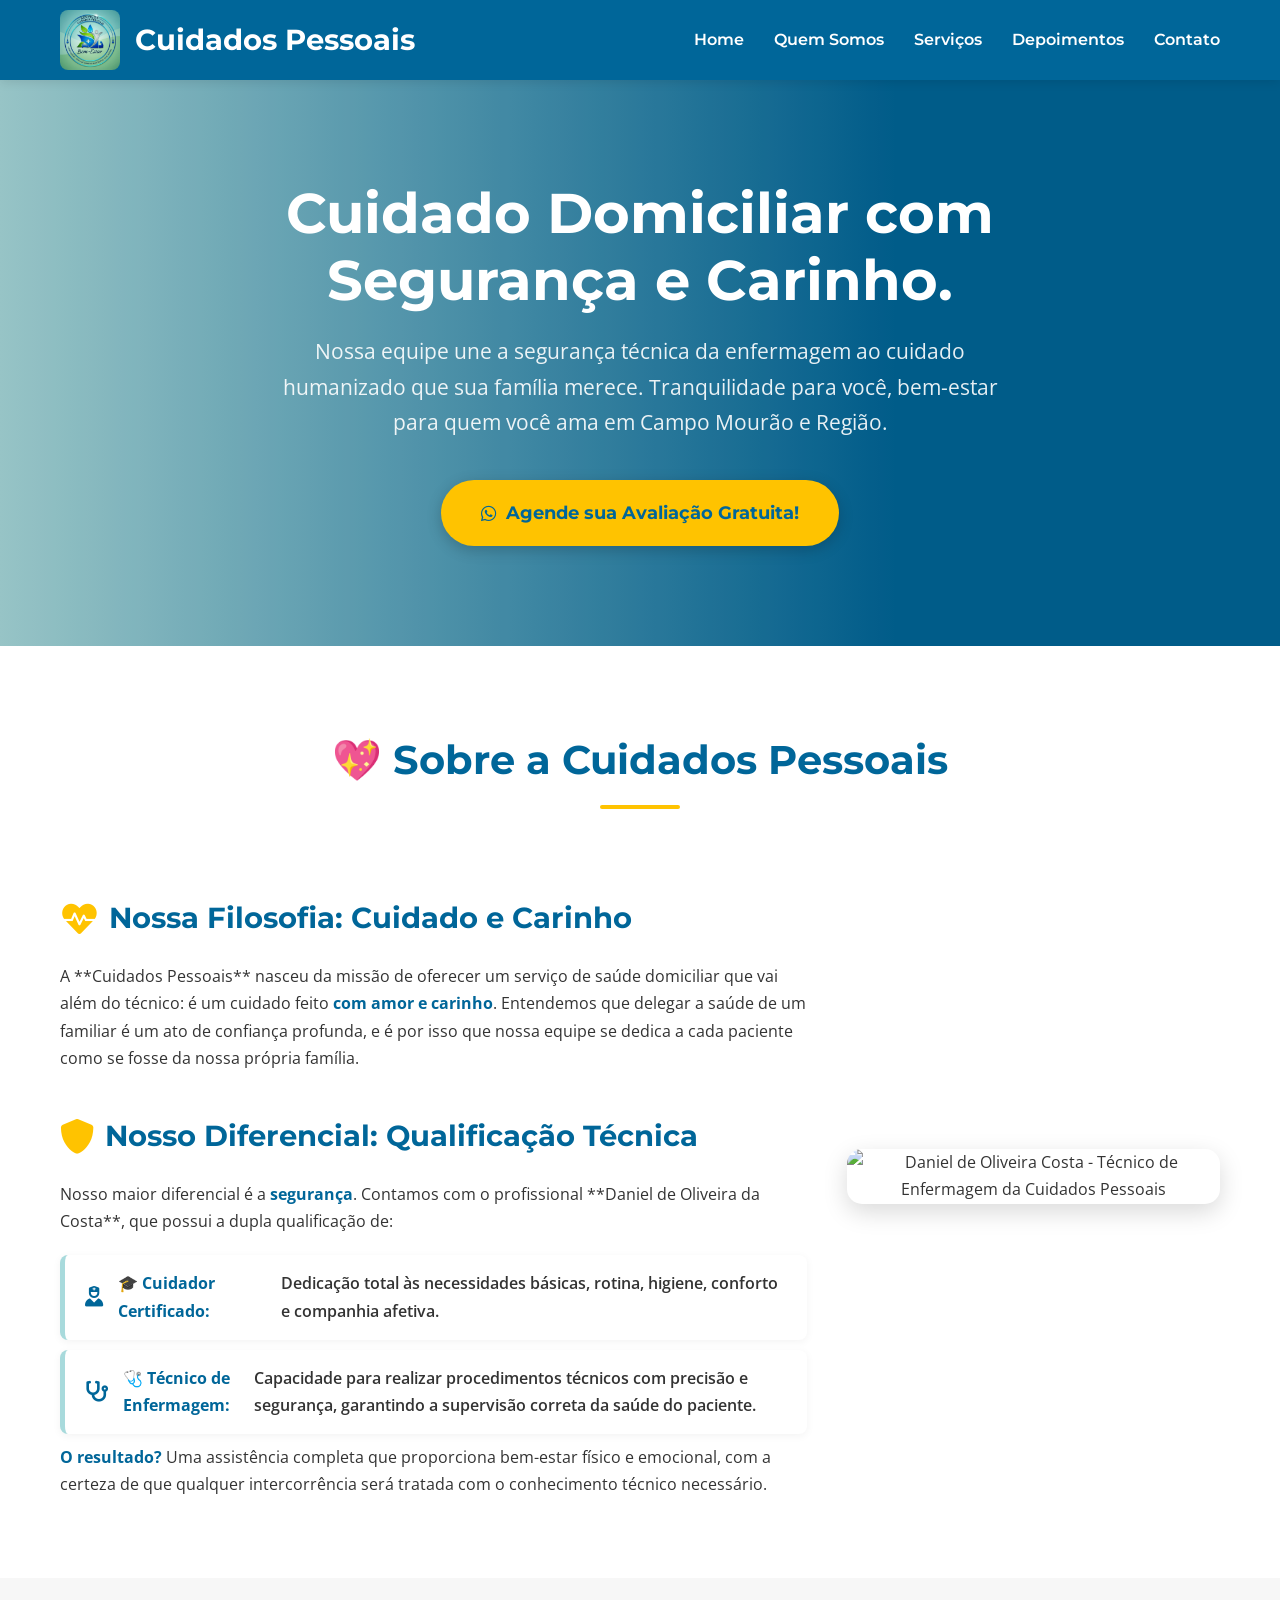
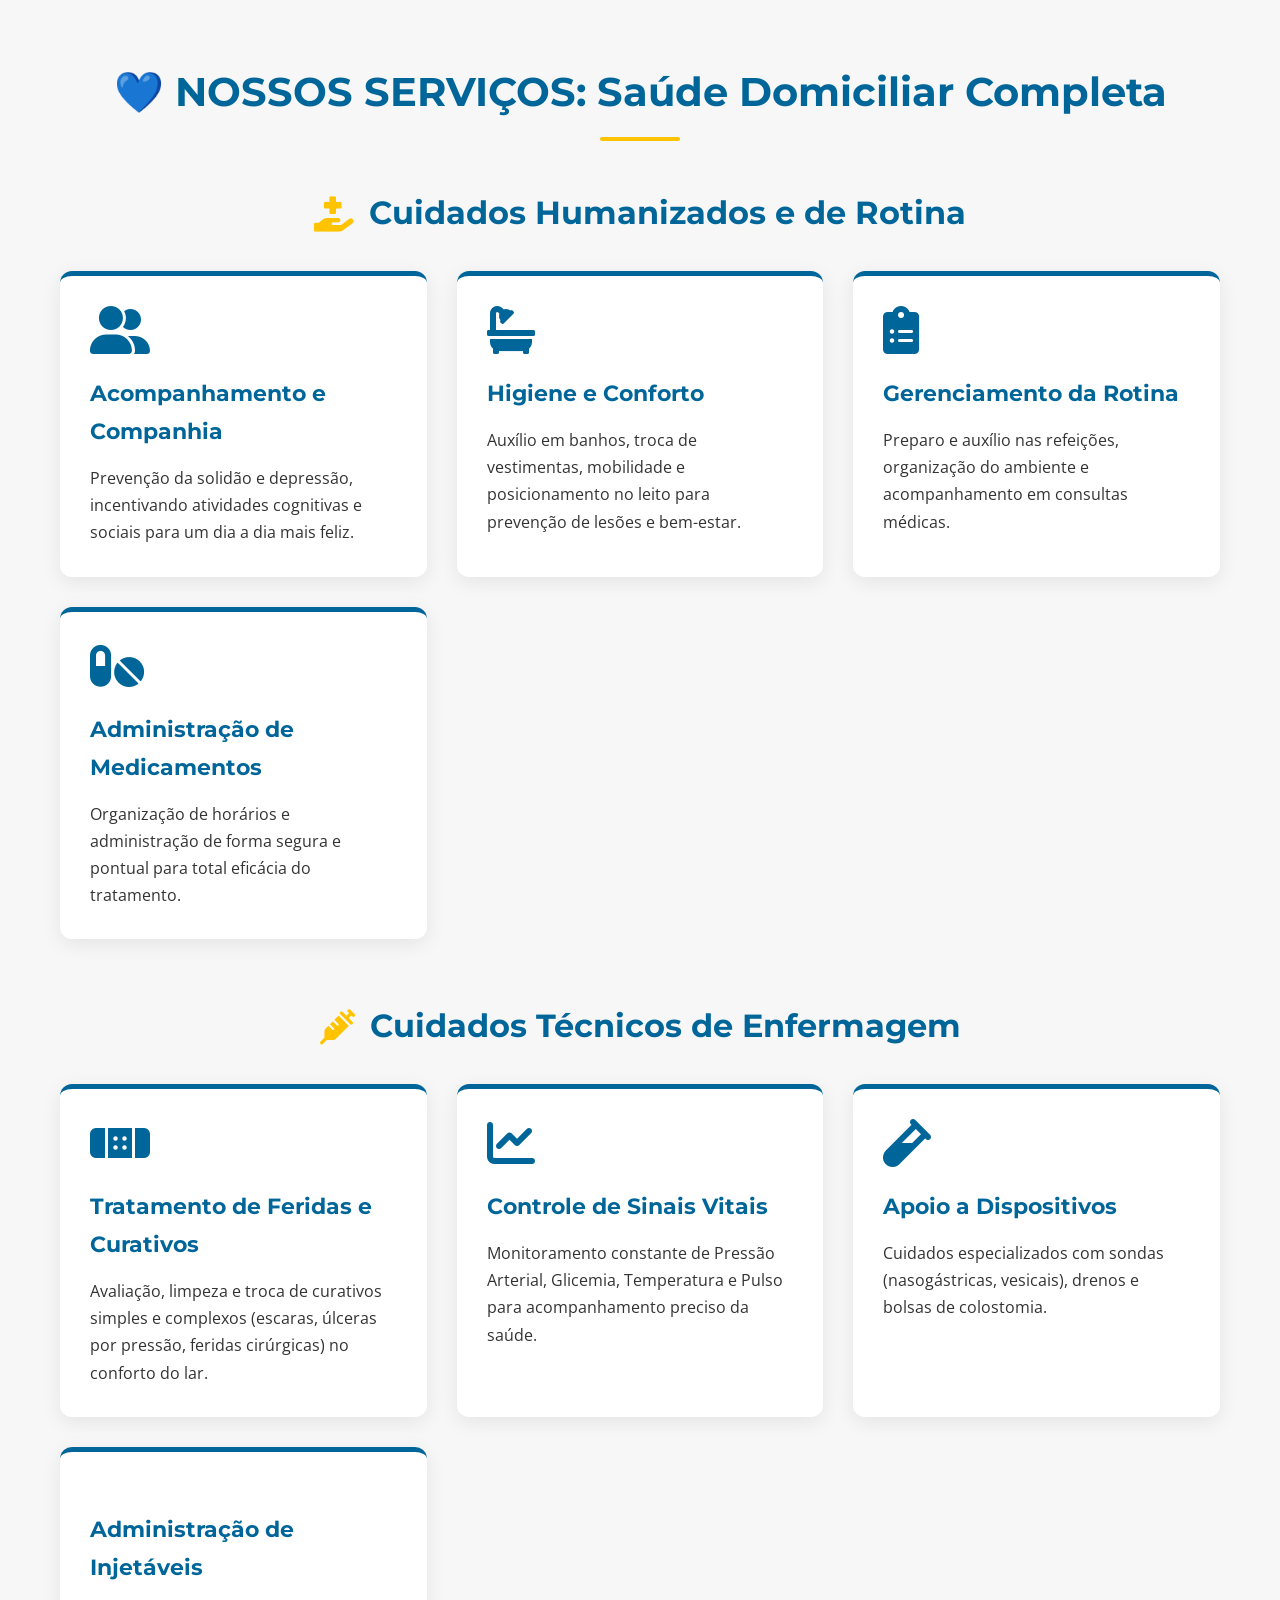
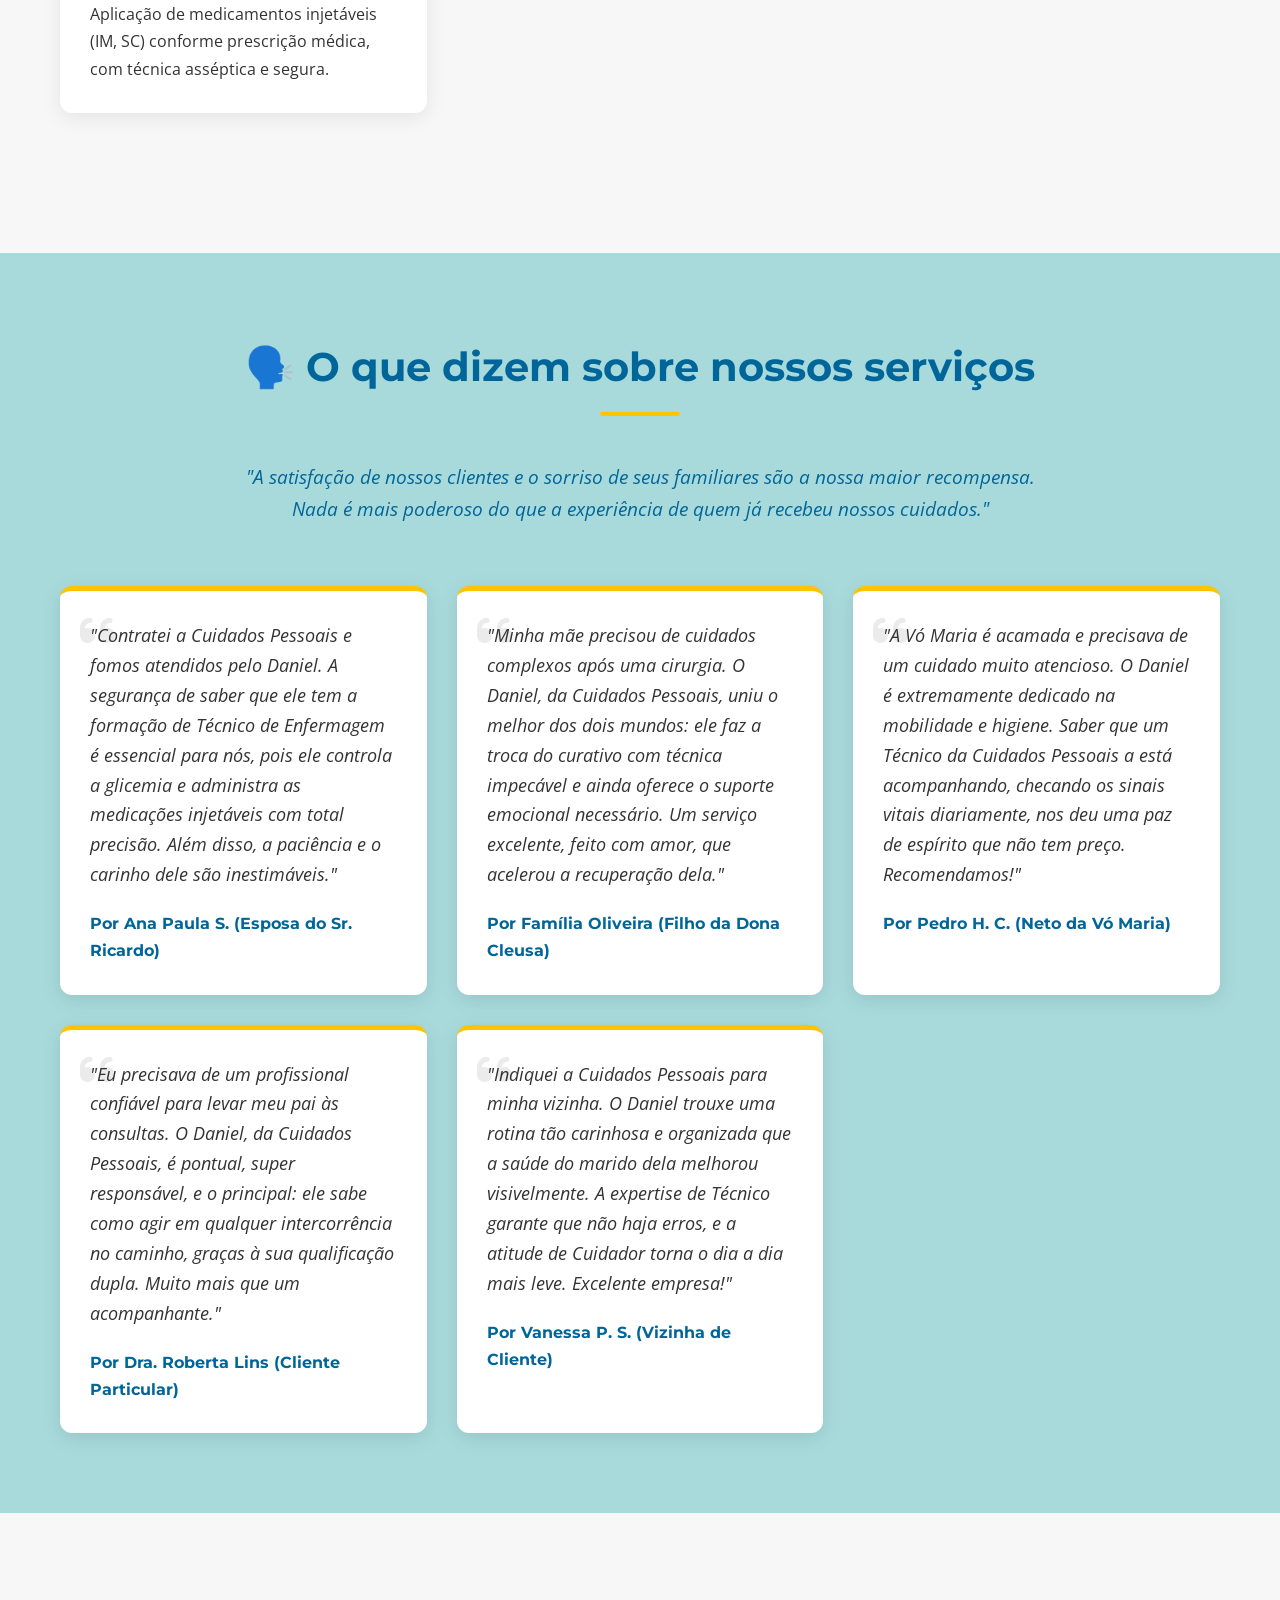
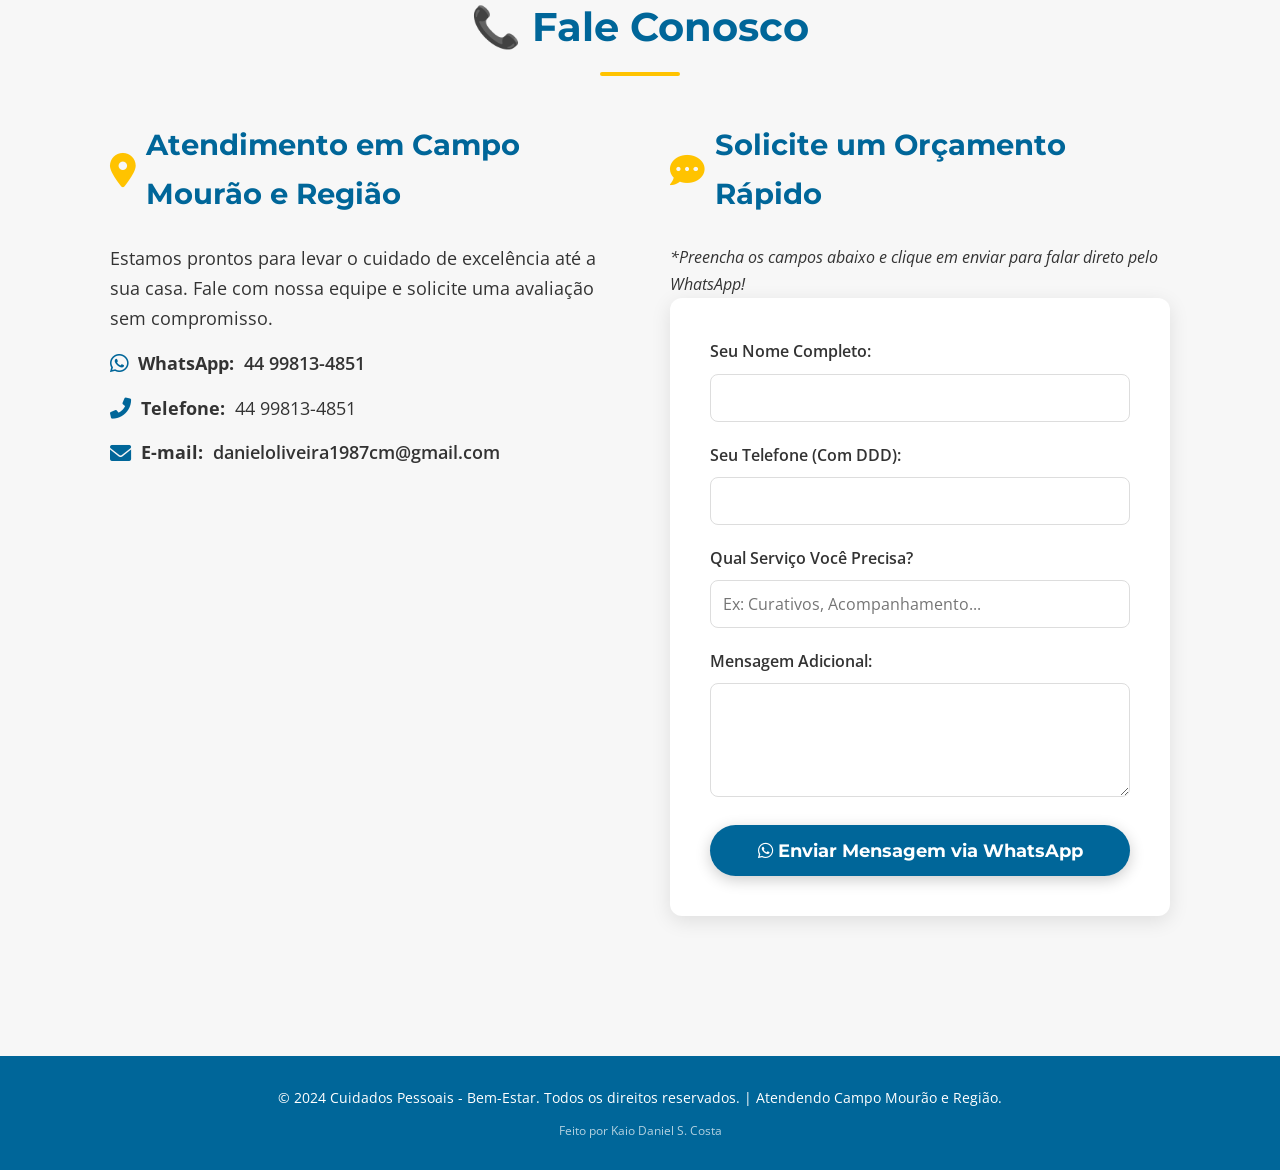
==== index.html @ 78bff996 "Update and rename cuidador.html to index.html" ====
<!DOCTYPE html>
<html lang="pt-BR">
<head>
    <meta charset="UTF-8">
    <meta name="viewport" content="width=device-width, initial-scale=1.0">
    <title>Cuidados Pessoais | Bem-Estar e Saúde Domiciliar em Campo Mourão</title>
    
    <link rel="icon" href="image.png" type="image/png">
    
    <link rel="preconnect" href="https://fonts.googleapis.com">
    <link rel="preconnect" href="https://fonts.gstatic.com" crossorigin>
    <link href="https://fonts.googleapis.com/css2?family=Montserrat:wght@400;600;700&family=Open+Sans:wght@400;600&display=swap" rel="stylesheet">
    
    <link rel="stylesheet" href="https://cdnjs.cloudflare.com/ajax/libs/font-awesome/6.0.0-beta3/css/all.min.css">
    
    <style>
        /* =================================
           CSS (O DESIGN PROFISSIONAL)
           ================================= */
        
        /* Paleta de Cores */
        :root {
            --primary-color: #006699;
            --secondary-color: #A8DADC;
            --background-light: #F7F7F7;
            --accent-color: #FFC300;
            --text-dark: #333;
            --text-light: #555;
        }

        /* Reset Básico */
        * {
            margin: 0;
            padding: 0;
            box-sizing: border-box;
        }

        body {
            font-family: 'Open Sans', sans-serif;
            line-height: 1.7;
            color: var(--text-dark);
            background-color: var(--background-light);
        }
        
        html {
            scroll-behavior: smooth; /* Rolagem suave global */
        }

        .container {
            max-width: 1200px;
            margin: 0 auto;
            padding: 0 20px;
        }

        /* Cabeçalho */
        header {
            background-color: var(--primary-color);
            color: white;
            padding: 10px 0; /* Um pouco menos de padding para acomodar o logo */
            position: sticky;
            top: 0;
            z-index: 1000;
            box-shadow: 0 2px 10px rgba(0,0,0,0.1);
        }

        header .container {
            display: flex;
            justify-content: space-between;
            align-items: center;
        }
        
        /* Logo da Empresa */
        .logo-container a {
            display: flex;
            align-items: center;
            text-decoration: none;
            color: white;
        }
        
        .logo {
            height: 60px; /* Altura do logo */
            width: auto;
            margin-right: 15px;
            border-radius: 8px; /* O logo tem cantos arredondados */
        }
        
        header h1 {
            font-family: 'Montserrat', sans-serif;
            font-size: 1.8em;
            font-weight: 700;
            margin: 0;
        }

        /* Navegação Desktop */
        .desktop-nav ul {
            list-style: none;
            display: flex;
            margin: 0;
            padding: 0;
        }

        .desktop-nav ul li {
            margin-left: 30px;
        }

        .desktop-nav ul li a {
            color: white;
            text-decoration: none;
            font-family: 'Montserrat', sans-serif;
            font-weight: 600;
            transition: color 0.3s ease;
            padding: 5px 0;
        }

        .desktop-nav ul li a:hover,
        .desktop-nav ul li a.active {
            color: var(--accent-color);
            border-bottom: 2px solid var(--accent-color);
        }
        
        /* Menu Hambúrguer (Ícone) */
        .hamburger-menu {
            display: none; /* Escondido no desktop */
            font-size: 1.8em;
            color: white;
            cursor: pointer;
            background: none;
            border: none;
        }
        
        /* Navegação Mobile (Menu Lateral) */
        .mobile-nav {
            display: none; /* Escondido por padrão, ativado pelo JS E CSS */
            position: fixed;
            top: 0;
            right: -100%; /* Começa fora da tela */
            width: 80%;
            max-width: 300px;
            height: 100vh;
            background-color: var(--primary-color);
            box-shadow: -5px 0 15px rgba(0,0,0,0.2);
            z-index: 2000;
            transition: right 0.4s ease-in-out;
            padding: 40px 20px;
        }
        
        .mobile-nav.active {
            right: 0; /* Entra na tela */
        }
        
        .mobile-nav .close-menu {
            position: absolute;
            top: 20px;
            right: 20px;
            font-size: 2em;
            color: white;
            background: none;
            border: none;
            cursor: pointer;
        }

        .mobile-nav ul {
            list-style: none; /* Garante que a lista não tenha marcadores */
            flex-direction: column;
            align-items: flex-start;
            padding-top: 40px;
        }
        
        .mobile-nav ul li {
            margin: 15px 0;
            width: 100%;
        }
        
        .mobile-nav ul li a {
            color: white; /* Garante a cor do link */
            text-decoration: none; /* Garante que não tenha sublinhado */
            font-family: 'Montserrat', sans-serif; /* Garante a fonte */
            font-size: 1.3em;
            width: 100%;
            display: flex;
            align-items: center;
            gap: 15px;
        }
        
        .mobile-nav ul li a i {
            width: 25px;
            text-align: center;
            color: var(--accent-color);
        }
        
        /* Fundo escuro quando o menu está aberto */
        .overlay {
            display: none;
            position: fixed;
            top: 0;
            left: 0;
            width: 100%;
            height: 100%;
            background-color: rgba(0,0,0,0.5);
            z-index: 1999;
            opacity: 0;
            transition: opacity 0.4s ease;
        }
        
        .overlay.active {
            display: block;
            opacity: 1;
        }

        /* Banner Principal (Home) */
        #home {
            background: linear-gradient(to right, var(--secondary-color), var(--primary-color) 70%);
            color: white;
            text-align: center;
            padding: 100px 20px;
            display: flex;
            align-items: center;
            justify-content: center;
            min-height: 60vh;
            position: relative;
            overflow: hidden;
        }

        #home::before {
            content: '';
            position: absolute;
            top: 0;
            left: 0;
            width: 100%;
            height: 100%;
            background: rgba(0, 0, 0, 0.1);
            z-index: 1;
        }

        #home .banner-content {
            position: relative;
            z-index: 2;
            max-width: 800px;
        }

        #home h1 {
            font-family: 'Montserrat', sans-serif;
            font-size: 3.5em;
            font-weight: 700;
            margin-bottom: 20px;
            line-height: 1.2;
        }

        #home p {
            font-size: 1.3em;
            margin-bottom: 40px;
            font-weight: 400;
            color: rgba(255, 255, 255, 0.9);
        }

        .cta-button {
            background-color: var(--accent-color);
            color: var(--primary-color);
            padding: 18px 40px;
            text-decoration: none;
            border-radius: 50px;
            font-family: 'Montserrat', sans-serif;
            font-weight: 700;
            font-size: 1.1em;
            transition: background-color 0.3s ease, transform 0.3s ease;
            display: inline-flex;
            align-items: center;
            gap: 10px;
            box-shadow: 0 4px 15px rgba(0,0,0,0.2);
            border: none;
            cursor: pointer;
        }

        .cta-button:hover {
            background-color: #e6b300;
            transform: translateY(-3px);
        }

        /* Seções Gerais */
        .section {
            padding: 80px 0;
            text-align: center;
        }

        .section:nth-of-type(even) {
            background-color: white;
        }

        .section h2 {
            font-family: 'Montserrat', sans-serif;
            font-size: 2.5em;
            color: var(--primary-color);
            margin-bottom: 60px;
            position: relative;
            display: inline-block;
        }

        .section h2::after {
            content: '';
            position: absolute;
            left: 50%;
            bottom: -15px;
            transform: translateX(-50%);
            width: 80px;
            height: 4px;
            background-color: var(--accent-color);
            border-radius: 2px;
        }

        /* Quem Somos */
        #quemsomos .content-wrapper {
            display: flex;
            align-items: center;
            justify-content: space-between;
            gap: 40px;
            text-align: left;
        }

        #quemsomos .text-content {
            flex: 2;
            min-width: 300px;
        }

        #quemsomos .image-content {
            flex: 1;
            min-width: 250px;
            text-align: center;
        }

        #quemsomos .image-content img {
            max-width: 100%;
            height: auto;
            border-radius: 15px;
            box-shadow: 0 8px 25px rgba(0,0,0,0.15);
        }

        #quemsomos h3 {
            font-family: 'Montserrat', sans-serif;
            font-size: 1.8em;
            color: var(--primary-color);
            margin-top: 40px;
            margin-bottom: 20px;
            display: flex;
            align-items: center;
            gap: 10px;
        }
        
        #quemsomos h3 i {
            color: var(--accent-color);
            font-size: 1.2em;
        }

        #quemsomos ul {
            list-style: none;
            padding: 0;
            margin-top: 20px;
        }

        #quemsomos ul li {
            background-color: white;
            padding: 15px 20px;
            margin-bottom: 10px;
            border-radius: 8px;
            border-left: 5px solid var(--secondary-color);
            display: flex;
            align-items: center;
            gap: 15px;
            box-shadow: 0 2px 8px rgba(0,0,0,0.05);
            font-weight: 600;
        }

        #quemsomos ul li i {
            color: var(--primary-color);
            font-size: 1.3em;
        }
        
        #quemsomos strong {
            color: var(--primary-color);
            font-weight: 700;
        }

        /* Nossos Serviços */
        #servicos .service-category {
            margin-bottom: 60px;
        }
        
        #servicos h3 {
            font-family: 'Montserrat', sans-serif;
            font-size: 2em;
            color: var(--primary-color);
            margin-bottom: 30px;
            display: flex;
            align-items: center;
            justify-content: center;
            gap: 15px;
        }

        #servicos h3 i {
            color: var(--accent-color);
            font-size: 1.1em;
        }

        #servicos .service-grid {
            display: grid;
            grid-template-columns: repeat(auto-fit, minmax(280px, 1fr));
            gap: 30px;
            text-align: left;
        }

        #servicos .service-item {
            background-color: white;
            padding: 30px;
            border-radius: 12px;
            box-shadow: 0 5px 20px rgba(0,0,0,0.08);
            transition: transform 0.3s ease, box-shadow 0.3s ease;
            border-top: 5px solid var(--primary-color);
        }

        #servicos .service-item:hover {
            transform: translateY(-8px);
            box-shadow: 0 10px 30px rgba(0,0,0,0.15);
        }

        #servicos .service-item i {
            font-size: 3em;
            color: var(--primary-color);
            margin-bottom: 20px;
        }

        #servicos .service-item h4 {
            font-family: 'Montserrat', sans-serif;
            font-size: 1.4em;
            color: var(--primary-color);
            margin-bottom: 15px;
        }

        /* Depoimentos */
        #depoimentos {
            background-color: var(--secondary-color);
            color: var(--text-dark);
        }

        #depoimentos .intro-text {
            font-size: 1.2em;
            margin-bottom: 60px;
            max-width: 800px;
            margin-left: auto;
            margin-right: auto;
            color: var(--primary-color);
            font-style: italic;
        }

        #depoimentos .depoimento-grid {
            display: grid;
            grid-template-columns: repeat(auto-fit, minmax(300px, 1fr));
            gap: 30px;
        }

        .depoimento-card {
            background-color: white;
            padding: 30px;
            border-radius: 12px;
            box-shadow: 0 5px 20px rgba(0,0,0,0.1);
            text-align: left;
            position: relative;
            border-top: 5px solid var(--accent-color);
        }
        
        .depoimento-card i.quote-icon {
            position: absolute;
            top: 20px;
            left: 20px;
            font-size: 2.5em;
            color: rgba(0,0,0,0.08);
        }

        .depoimento-card p {
            font-style: italic;
            margin-bottom: 20px;
            font-size: 1.1em;
            position: relative;
            z-index: 1;
        }

        .depoimento-card .author {
            font-weight: 700;
            color: var(--primary-color);
            font-family: 'Montserrat', sans-serif;
            margin-top: 15px;
            display: block;
        }

        /* Contato */
        #contato .contact-content {
            display: flex;
            justify-content: center;
            gap: 60px;
            flex-wrap: wrap;
            text-align: left;
        }

        #contato .contact-info,
        #contato .contact-form {
            flex: 1;
            min-width: 300px;
            max-width: 500px;
        }
        
        #contato h3 {
            font-family: 'Montserrat', sans-serif;
            font-size: 1.8em;
            color: var(--primary-color);
            margin-bottom: 25px;
            display: flex;
            align-items: center;
            gap: 10px;
        }

        #contato h3 i {
            color: var(--accent-color);
            font-size: 1.2em;
        }
        
        #contato .contact-info p {
            margin-bottom: 15px;
            display: flex;
            align-items: center;
            gap: 10px;
            font-size: 1.1em;
        }

        #contato .contact-info p a {
            color: var(--text-dark);
            text-decoration: none;
            font-weight: 600;
            transition: color 0.3s ease;
        }
        
        #contato .contact-info p a:hover {
            color: var(--primary-color);
        }

        #contato .contact-info p i {
            color: var(--primary-color);
            font-size: 1.2em;
        }

        #contato form {
            background-color: white;
            padding: 40px;
            border-radius: 12px;
            box-shadow: 0 5px 20px rgba(0,0,0,0.1);
        }

        #contato form label {
            display: block;
            margin-bottom: 8px;
            font-weight: 600;
            color: var(--text-dark);
        }

        #contato form input[type="text"],
        #contato form input[type="tel"],
        #contato form input[type="email"],
        #contato form textarea {
            width: 100%;
            padding: 12px;
            margin-bottom: 20px;
            border: 1px solid #ddd;
            border-radius: 8px;
            font-size: 1em;
            font-family: 'Open Sans', sans-serif;
        }

        #contato form textarea {
            resize: vertical;
            min-height: 100px;
        }

        #contato form button {
            background-color: var(--primary-color);
            color: white;
            padding: 15px 30px;
            border: none;
            border-radius: 50px;
            font-family: 'Montserrat', sans-serif;
            font-weight: 700;
            font-size: 1.1em;
            cursor: pointer;
            transition: background-color 0.3s ease;
            width: auto;
            display: block;
            margin: 0 auto;
        }

        #contato form button:hover {
            background-color: #004d73;
        }

        /* Rodapé */
        footer {
            background-color: var(--primary-color);
            color: white;
            text-align: center;
            padding: 30px 20px;
            margin-top: 60px;
            font-size: 0.9em;
        }
        
        .footer-credit {
            font-size: 0.8em;
            opacity: 0.7;
            margin-top: 10px;
        }
        
        /* Botão Voltar ao Topo */
        #scrollTopButton {
            display: none; /* Escondido por padrão */
            position: fixed;
            bottom: 20px;
            right: 20px;
            z-index: 100;
            background-color: var(--primary-color);
            color: white;
            border: none;
            border-radius: 50%;
            width: 50px;
            height: 50px;
            font-size: 1.2em;
            cursor: pointer;
            box-shadow: 0 4px 10px rgba(0,0,0,0.2);
            transition: opacity 0.3s, visibility 0.3s;
            opacity: 0;
            visibility: hidden;
        }
        
        #scrollTopButton.visible {
            display: block;
            opacity: 1;
            visibility: visible;
        }
        
        #scrollTopButton:hover {
            background-color: #004d73;
        }

        /* =================================
           RESPONSIVIDADE (TABLET E CELULAR)
           ================================= */
        
        /* Tablet (Médio) - ATIVA O MENU HAMBÚRGUER */
        @media (max-width: 1024px) {
            
            .desktop-nav {
                display: none; /* Esconde menu de computador */
            }
            .hamburger-menu {
                display: block; /* Mostra ícone hambúrguer */
            }
            .mobile-nav {
                display: block; /* Permite que o menu lateral funcione */
            }
            
            #home h1 {
                font-size: 3em;
            }
            
            #quemsomos .content-wrapper {
                flex-direction: column;
                gap: 40px;
            }
            #quemsomos .text-content,
            #quemsomos .image-content {
                min-width: unset;
                width: 100%;
                max-width: 500px; /* Evita que a imagem fique gigante */
            }
            
            #servicos .service-grid {
                /* Força 2 colunas no tablet */
                grid-template-columns: repeat(2, 1fr);
            }
            
            #contato .contact-content {
                flex-direction: column;
                gap: 50px;
            }
            #contato .contact-info,
            #contato .contact-form {
                min-width: unset;
                width: 100%;
            }
        }
        
        /* Celular (Pequeno) */
        @media (max-width: 768px) {
            header .container {
                flex-wrap: nowrap; /* Impede que o logo quebre linha */
            }

            #home {
                padding: 80px 20px;
                min-height: 50vh;
            }
            #home h1 {
                font-size: 2.5em;
            }
            #home p {
                font-size: 1em;
            }

            .section {
                padding: 60px 0;
            }
            .section h2 {
                font-size: 2em;
            }

            #servicos .service-grid,
            #depoimentos .depoimento-grid {
                /* Força 1 coluna no celular */
                grid-template-columns: 1fr;
            }
        }
        
        /* Celular (Muito Pequeno) */
        @media (max-width: 480px) {
            .logo {
                height: 45px; /* Diminui o logo */
            }
            header h1 {
                font-size: 1.4em; /* Diminui o nome da empresa */
            }
        
            #home h1 {
                font-size: 2em;
            }
            .cta-button {
                padding: 12px 25px;
                font-size: 1em;
            }
            .section h2 {
                font-size: 1.8em;
            }
        }
    </style>
</head>
<body>

    <header>
        <div class="container">
            <div class="logo-container">
                <a href="#home">
                    <img src="image.png" alt="Cuidados Pessoais - Bem-Estar Logo" class="logo">
                    <h1>Cuidados Pessoais</h1>
                </a>
            </div>
            
            <nav class="desktop-nav">
                <ul>
                    <li><a href="#home">Home</a></li>
                    <li><a href="#quemsomos">Quem Somos</a></li>
                    <li><a href="#servicos">Serviços</a></li>
                    <li><a href="#depoimentos">Depoimentos</a></li>
                    <li><a href="#contato">Contato</a></li>
                </ul>
            </nav>
            
            <button class="hamburger-menu" id="hamburger-icon" aria-label="Abrir menu">
                <i class="fas fa-bars"></i>
            </button>
        </div>
    </header>
    
    <nav class="mobile-nav" id="mobile-menu">
        <button class="close-menu" id="close-icon" aria-label="Fechar menu">&times;</button>
        <ul>
            <li><a href="#home"><i class="fas fa-home"></i> Home</a></li>
            <li><a href="#quemsomos"><i class="fas fa-user-tie"></i> Quem Somos</a></li>
            <li><a href="#servicos"><i class="fas fa-briefcase-medical"></i> Serviços</a></li>
            <li><a href="#depoimentos"><i class="fas fa-comments"></i> Depoimentos</a></li>
            <li><a href="#contato"><i class="fas fa-phone-alt"></i> Contato</a></li>
        </ul>
    </nav>
    
    <div class="overlay" id="overlay"></div>

    <section id="home">
        <div class="banner-content container">
            <h1>Cuidado Domiciliar com Segurança e Carinho.</h1>
            <p>Nossa equipe une a segurança técnica da enfermagem ao cuidado humanizado que sua família merece. Tranquilidade para você, bem-estar para quem você ama em Campo Mourão e Região.</p>
            <a href="https://wa.me/5544998134851?text=Ol%C3%A1!%20Vim%20pelo%20site%20da%20Cuidados%20Pessoais%20e%20gostaria%20de%20agendar%20uma%20avalia%C3%A7%C3%A3o%20gratuita." target="_blank" class="cta-button">
                <i class="fab fa-whatsapp"></i> Agende sua Avaliação Gratuita!
            </a>
        </div>
    </section>

    <section id="quemsomos" class="section">
        <div class="container">
            <h2>💖 Sobre a Cuidados Pessoais</h2>
            <div class="content-wrapper">
                <div class="text-content">
                    <h3><i class="fas fa-heartbeat"></i> Nossa Filosofia: Cuidado e Carinho</h3>
                    <p>A **Cuidados Pessoais** nasceu da missão de oferecer um serviço de saúde domiciliar que vai além do técnico: é um cuidado feito <strong>com amor e carinho</strong>. Entendemos que delegar a saúde de um familiar é um ato de confiança profunda, e é por isso que nossa equipe se dedica a cada paciente como se fosse da nossa própria família.</p>

                    <h3><i class="fas fa-shield-alt"></i> Nosso Diferencial: Qualificação Técnica</h3>
                    <p>Nosso maior diferencial é a <strong>segurança</strong>. Contamos com o profissional **Daniel de Oliveira da Costa**, que possui a dupla qualificação de:</p>
                    <ul>
                        <li><i class="fas fa-user-nurse"></i> <strong>🎓 Cuidador Certificado:</strong> Dedicação total às necessidades básicas, rotina, higiene, conforto e companhia afetiva.</li>
                        <li><i class="fas fa-stethoscope"></i> <strong>🩺 Técnico de Enfermagem:</strong> Capacidade para realizar procedimentos técnicos com precisão e segurança, garantindo a supervisão correta da saúde do paciente.</li>
                    </ul>
                    <p><strong>O resultado?</strong> Uma assistência completa que proporciona bem-estar físico e emocional, com a certeza de que qualquer intercorrência será tratada com o conhecimento técnico necessário.</p>
                </div>
                <div class="image-content">
                    
                    <img src="https://via.placeholder.com/400x500?text=Foto+Profissional+Daniel" alt="Daniel de Oliveira Costa - Técnico de Enfermagem da Cuidados Pessoais">
                
                </div>
            </div>
        </div>
    </section>

    <section id="servicos" class="section">
        <div class="container">
            <h2>💙 NOSSOS SERVIÇOS: Saúde Domiciliar Completa</h2>

            <div class="service-category">
                <h3><i class="fas fa-hand-holding-medical"></i> Cuidados Humanizados e de Rotina</h3>
                <div class="service-grid">
                    <div class="service-item">
                        <i class="fas fa-user-friends"></i>
                        <h4>Acompanhamento e Companhia</h4>
                        <p>Prevenção da solidão e depressão, incentivando atividades cognitivas e sociais para um dia a dia mais feliz.</p>
                    </div>
                    <div class="service-item">
                        <i class="fas fa-bath"></i>
                        <h4>Higiene e Conforto</h4>
                        <p>Auxílio em banhos, troca de vestimentas, mobilidade e posicionamento no leito para prevenção de lesões e bem-estar.</p>
                    </div>
                    <div class="service-item">
                        <i class="fas fa-clipboard-list"></i>
                        <h4>Gerenciamento da Rotina</h4>
                        <p>Preparo e auxílio nas refeições, organização do ambiente e acompanhamento em consultas médicas.</p>
                    </div>
                    <div class="service-item">
                        <i class="fas fa-pills"></i>
                        <h4>Administração de Medicamentos</h4>
                        <p>Organização de horários e administração de forma segura e pontual para total eficácia do tratamento.</p>
                    </div>
                </div>
            </div>

            <div class="service-category">
                <h3><i class="fas fa-syringe"></i> Cuidados Técnicos de Enfermagem</h3>
                <div class="service-grid">
                    <div class="service-item">
                        <i class="fas fa-bandage"></i>
                        <h4>Tratamento de Feridas e Curativos</h4>
                        <p>Avaliação, limpeza e troca de curativos simples e complexos (escaras, úlceras por pressão, feridas cirúrgicas) no conforto do lar.</p>
                    </div>
                    <div class="service-item">
                        <i class="fas fa-chart-line"></i>
                        <h4>Controle de Sinais Vitais</h4>
                        <p>Monitoramento constante de Pressão Arterial, Glicemia, Temperatura e Pulso para acompanhamento preciso da saúde.</p>
                    </div>
                    <div class="service-item">
                        <i class="fas fa-vial"></i>
                        <h4>Apoio a Dispositivos</h4>
                        <p>Cuidados especializados com sondas (nasogástricas, vesicais), drenos e bolsas de colostomia.</p>
                    </div>
                    <div class="service-item">
                        <i class="fas fa-injection"></i>
                        <h4>Administração de Injetáveis</h4>
                        <p>Aplicação de medicamentos injetáveis (IM, SC) conforme prescrição médica, com técnica asséptica e segura.</p>
                    </div>
                </div>
            </div>
        </div>
    </section>

    <section id="depoimentos" class="section">
        <div class="container">
            <h2>🗣️ O que dizem sobre nossos serviços</h2>
            <p class="intro-text">"A satisfação de nossos clientes e o sorriso de seus familiares são a nossa maior recompensa. Nada é mais poderoso do que a experiência de quem já recebeu nossos cuidados."</p>

            <div class="depoimento-grid">
                <div class="depoimento-card">
                    <i class="fas fa-quote-left quote-icon"></i>
                    <p>"Contratei a Cuidados Pessoais e fomos atendidos pelo Daniel. A segurança de saber que ele tem a formação de Técnico de Enfermagem é essencial para nós, pois ele controla a glicemia e administra as medicações injetáveis com total precisão. Além disso, a paciência e o carinho dele são inestimáveis."</p>
                    <span class="author">Por Ana Paula S. (Esposa do Sr. Ricardo)</span>
                </div>

                <div class="depoimento-card">
                    <i class="fas fa-quote-left quote-icon"></i>
                    <p>"Minha mãe precisou de cuidados complexos após uma cirurgia. O Daniel, da Cuidados Pessoais, uniu o melhor dos dois mundos: ele faz a troca do curativo com técnica impecável e ainda oferece o suporte emocional necessário. Um serviço excelente, feito com amor, que acelerou a recuperação dela."</p>
                    <span class="author">Por Família Oliveira (Filho da Dona Cleusa)</span>
                </div>

                <div class="depoimento-card">
                    <i class="fas fa-quote-left quote-icon"></i>
                    <p>"A Vó Maria é acamada e precisava de um cuidado muito atencioso. O Daniel é extremamente dedicado na mobilidade e higiene. Saber que um Técnico da Cuidados Pessoais a está acompanhando, checando os sinais vitais diariamente, nos deu uma paz de espírito que não tem preço. Recomendamos!"</p>
                    <span class="author">Por Pedro H. C. (Neto da Vó Maria)</span>
                </div>
                
                <div class="depoimento-card">
                    <i class="fas fa-quote-left quote-icon"></i>
                    <p>"Eu precisava de um profissional confiável para levar meu pai às consultas. O Daniel, da Cuidados Pessoais, é pontual, super responsável, e o principal: ele sabe como agir em qualquer intercorrência no caminho, graças à sua qualificação dupla. Muito mais que um acompanhante."</p>
                    <span class="author">Por Dra. Roberta Lins (Cliente Particular)</span>
                </div>

                <div class="depoimento-card">
                    <i class="fas fa-quote-left quote-icon"></i>
                    <p>"Indiquei a Cuidados Pessoais para minha vizinha. O Daniel trouxe uma rotina tão carinhosa e organizada que a saúde do marido dela melhorou visivelmente. A expertise de Técnico garante que não haja erros, e a atitude de Cuidador torna o dia a dia mais leve. Excelente empresa!"</p>
                    <span class="author">Por Vanessa P. S. (Vizinha de Cliente)</span>
                </div>
            </div>
        </div>
    </section>

    <section id="contato" class="section">
        <div class="container">
            <h2>📞 Fale Conosco</h2>

            <div class="contact-content">
                <div class="contact-info">
                    <h3><i class="fas fa-map-marker-alt"></i> Atendimento em Campo Mourão e Região</h3>
                    <p>Estamos prontos para levar o cuidado de excelência até a sua casa. Fale com nossa equipe e solicite uma avaliação sem compromisso.</p>
                    <p><i class="fab fa-whatsapp"></i> <strong>WhatsApp:</strong> <a href="https://wa.me/5544998134851?text=Ol%C3%A1!%20Vim%20pelo%20site%20da%20Cuidados%20Pessoais%20e%20gostaria%20de%20agendar%20uma%20avalia%C3%A7%C3%A3o%20gratuita." target="_blank">44 99813-4851</a></p>
                    <p><i class="fas fa-phone-alt"></i> <strong>Telefone:</strong> 44 99813-4851</p>
                    <p><i class="fas fa-envelope"></i> <strong>E-mail:</strong> <a href="mailto:danieloliveira1987cm@gmail.com">danieloliveira1987cm@gmail.com</a></p>
                </div>

                <div class="contact-form">
                    <h3><i class="fas fa-comment-dots"></i> Solicite um Orçamento Rápido</h3>
                    <p><em>*Preencha os campos abaixo e clique em enviar para falar direto pelo WhatsApp!</em></p>

                    <form id="whatsapp-form" onsubmit="sendToWhatsApp(event)">
                        <label for="nome">Seu Nome Completo:</label>
                        <input type="text" id="nome" name="nome" required>

                        <label for="telefone">Seu Telefone (Com DDD):</label>
                        <input type="tel" id="telefone" name="telefone" required>
                        
                        <label for="servico">Qual Serviço Você Precisa?</label>
                        <input type="text" id="servico" name="servico" placeholder="Ex: Curativos, Acompanhamento...">

                        <label for="mensagem">Mensagem Adicional:</label>
                        <textarea id="mensagem" name="mensagem" rows="4"></textarea>

                        <button type="submit" class="cta-button" style="background-color: var(--primary-color); color: white; width: 100%;">
                            <i class="fab fa-whatsapp"></i> Enviar Mensagem via WhatsApp
                        </button>
                    </form>
                </div>
            </div>
        </div>
    </section>

    <footer>
        <div class="container">
            <p>&copy; 2024 Cuidados Pessoais - Bem-Estar. Todos os direitos reservados. | Atendendo Campo Mourão e Região.</p>
            <p class="footer-credit">Feito por Kaio Daniel S. Costa</p>
        </div>
    </footer>
    
    <button id="scrollTopButton" aria-label="Voltar ao topo">
        <i class="fas fa-arrow-up"></i>
    </button>

    <script>
        
        // --- Função 1: Enviar Formulário para WhatsApp ---
        function sendToWhatsApp(event) {
            event.preventDefault(); // Impede o envio padrão
            const numeroWhatsApp = '5544998134851';
            const nome = document.getElementById('nome').value;
            const telefone = document.getElementById('telefone').value;
            const servico = document.getElementById('servico').value;
            const mensagem = document.getElementById('mensagem').value;

            // Mensagem formatada (identificando a empresa)
            let textoMensagem = 'Assunto: Contato pelo Site (Cuidados Pessoais)\n\n';
            textoMensagem += `Nome: ${nome}\n`;
            textoMensagem += `Telefone: ${telefone}\n`;
            
            if (servico.trim() !== '') {
                textoMensagem += `Serviço de Interesse: ${servico}\n\n`;
            } else {
                textoMensagem += `\n`;
            }

            if (mensagem.trim() !== '') {
                textoMensagem += `Mensagem:\n${mensagem}`;
            }

            const urlWhatsApp = `https://wa.me/${numeroWhatsApp}?text=${encodeURIComponent(textoMensagem)}`;
            window.open(urlWhatsApp, '_blank');
        }

        // --- Função 2: Lógica do Menu Hambúrguer ---
        document.addEventListener('DOMContentLoaded', () => {
            const hamburgerIcon = document.getElementById('hamburger-icon');
            const closeIcon = document.getElementById('close-icon');
            const mobileMenu = document.getElementById('mobile-menu');
            const overlay = document.getElementById('overlay');
            const menuLinks = document.querySelectorAll('.mobile-nav ul li a');

            // Função para abrir o menu
            function openMenu() {
                mobileMenu.classList.add('active');
                overlay.classList.add('active');
                document.body.style.overflow = 'hidden'; // Impede rolar a página
            }

            // Função para fechar o menu
            function closeMenu() {
                mobileMenu.classList.remove('active');
                overlay.classList.remove('active');
                document.body.style.overflow = ''; // Libera a rolagem
            }

            // Eventos de clique
            hamburgerIcon.addEventListener('click', openMenu);
            closeIcon.addEventListener('click', closeMenu);
            overlay.addEventListener('click', closeMenu);

            // Fechar o menu ao clicar em um link (para navegação na mesma página)
            menuLinks.forEach(link => {
                link.addEventListener('click', closeMenu);
            });
        });
        
        // --- Função 3: Lógica do Botão "Voltar ao Topo" ---
        document.addEventListener('DOMContentLoaded', () => {
            const scrollTopButton = document.getElementById('scrollTopButton');

            // Mostrar/Esconder o botão
            window.onscroll = function() {
                if (document.body.scrollTop > 100 || document.documentElement.scrollTop > 100) {
                    scrollTopButton.classList.add('visible');
                } else {
                    scrollTopButton.classList.remove('visible');
                }
            };

            // Ação de clique para rolar ao topo
            scrollTopButton.addEventListener('click', () => {
                window.scrollTo({
                    top: 0,
                    behavior: 'smooth'
                });
            });
        });
        
    </script>

</body>
</html>
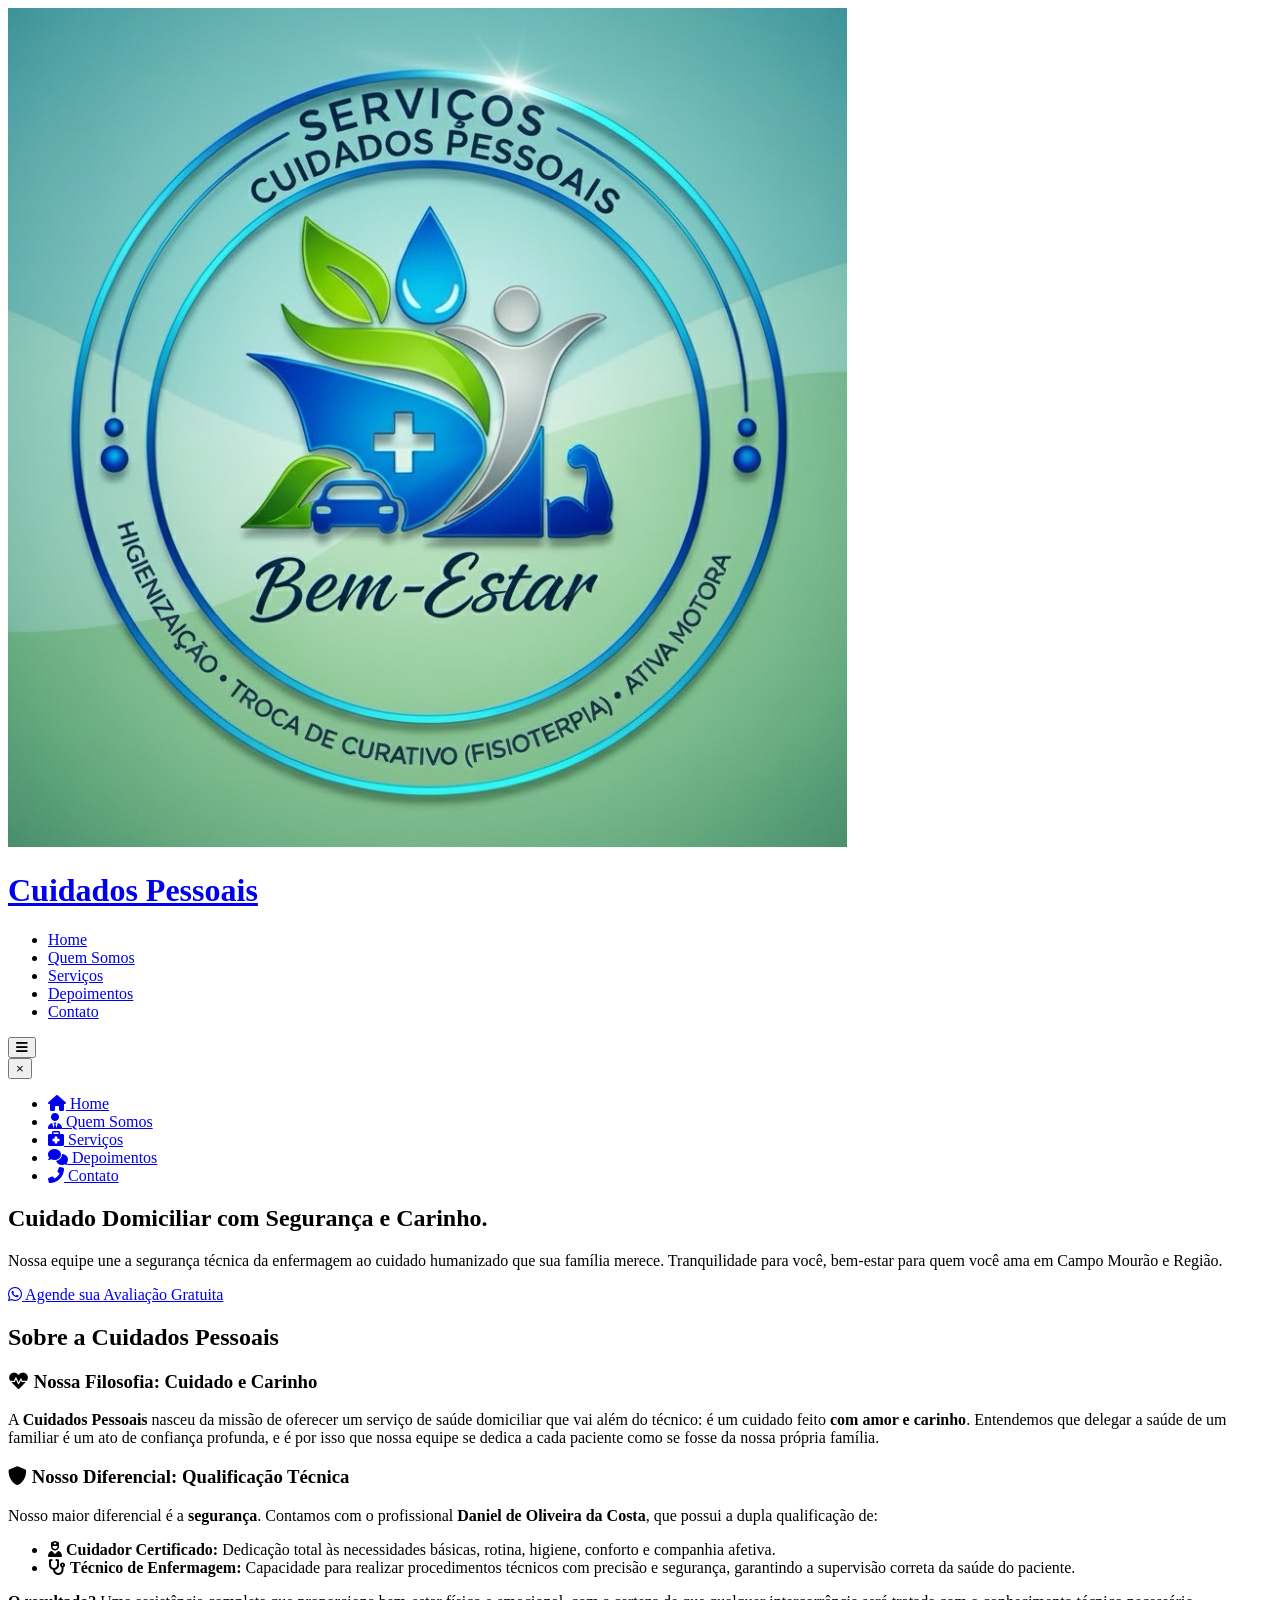
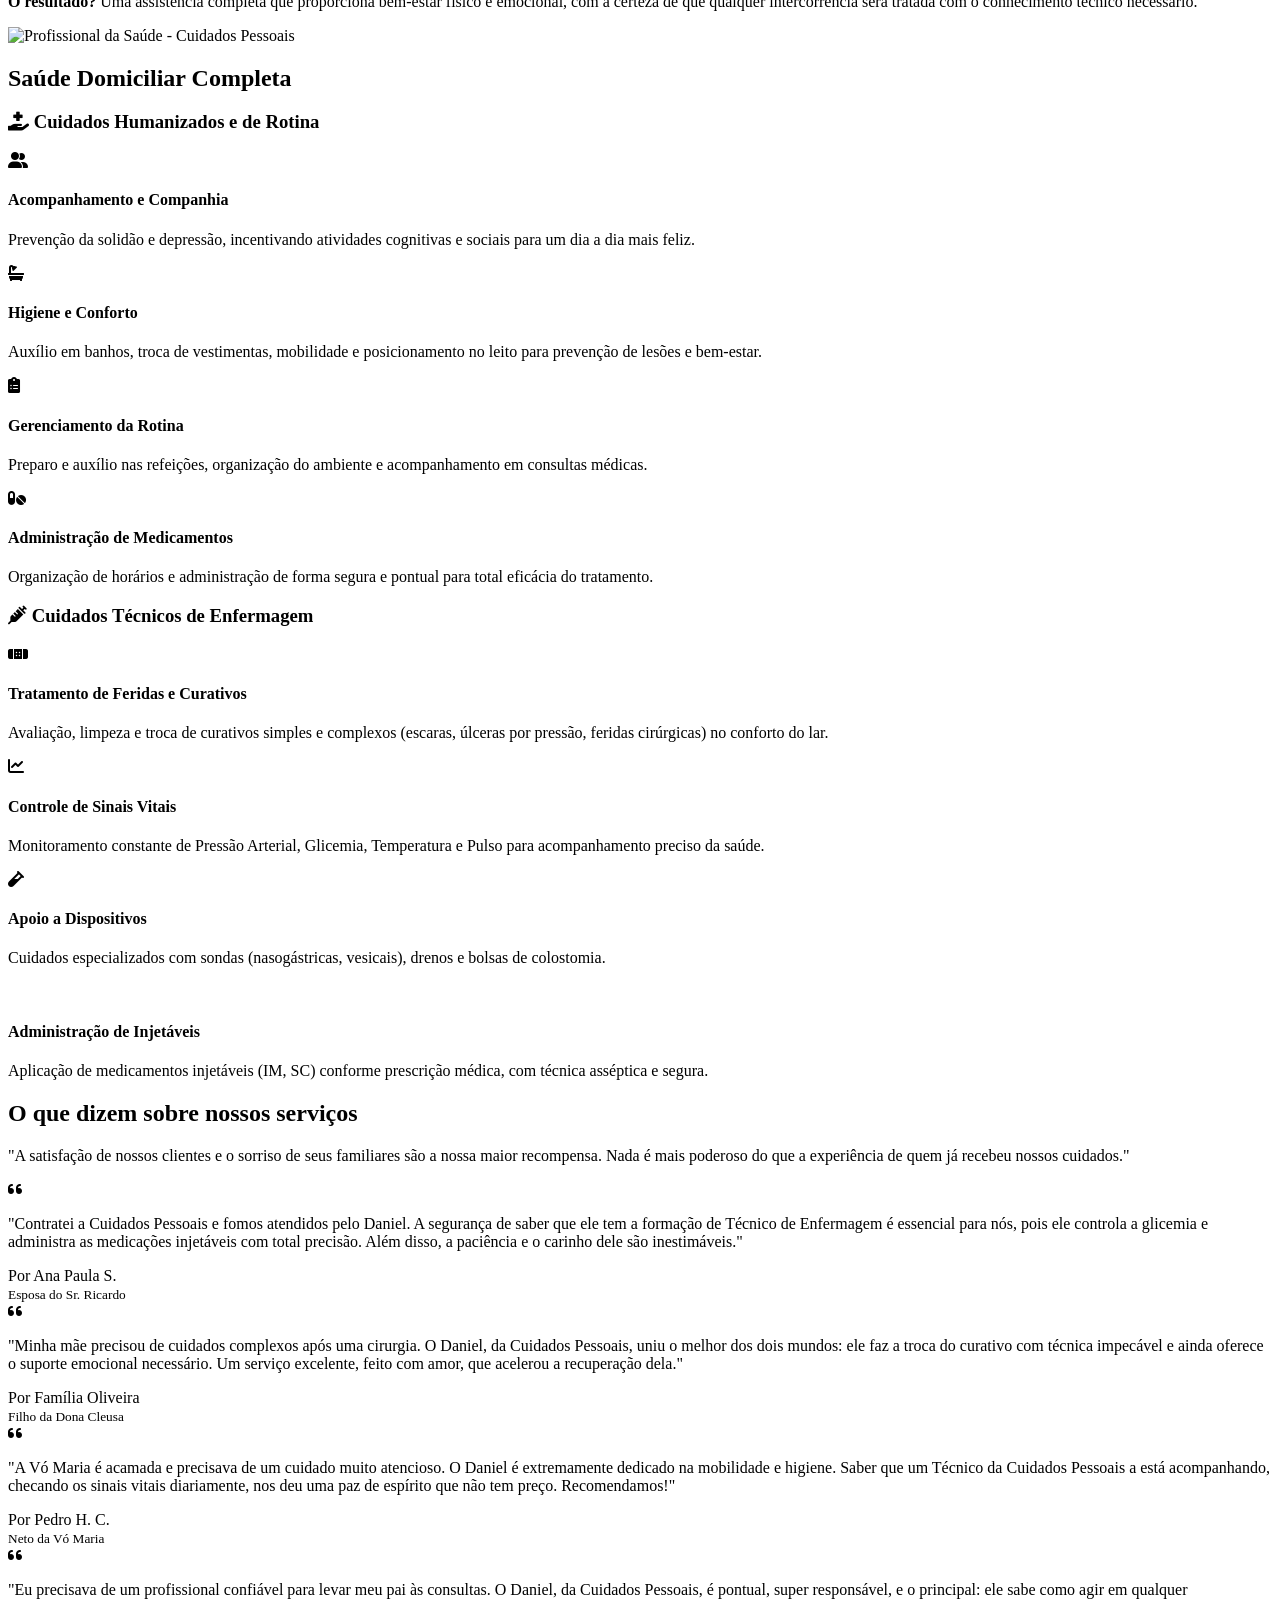
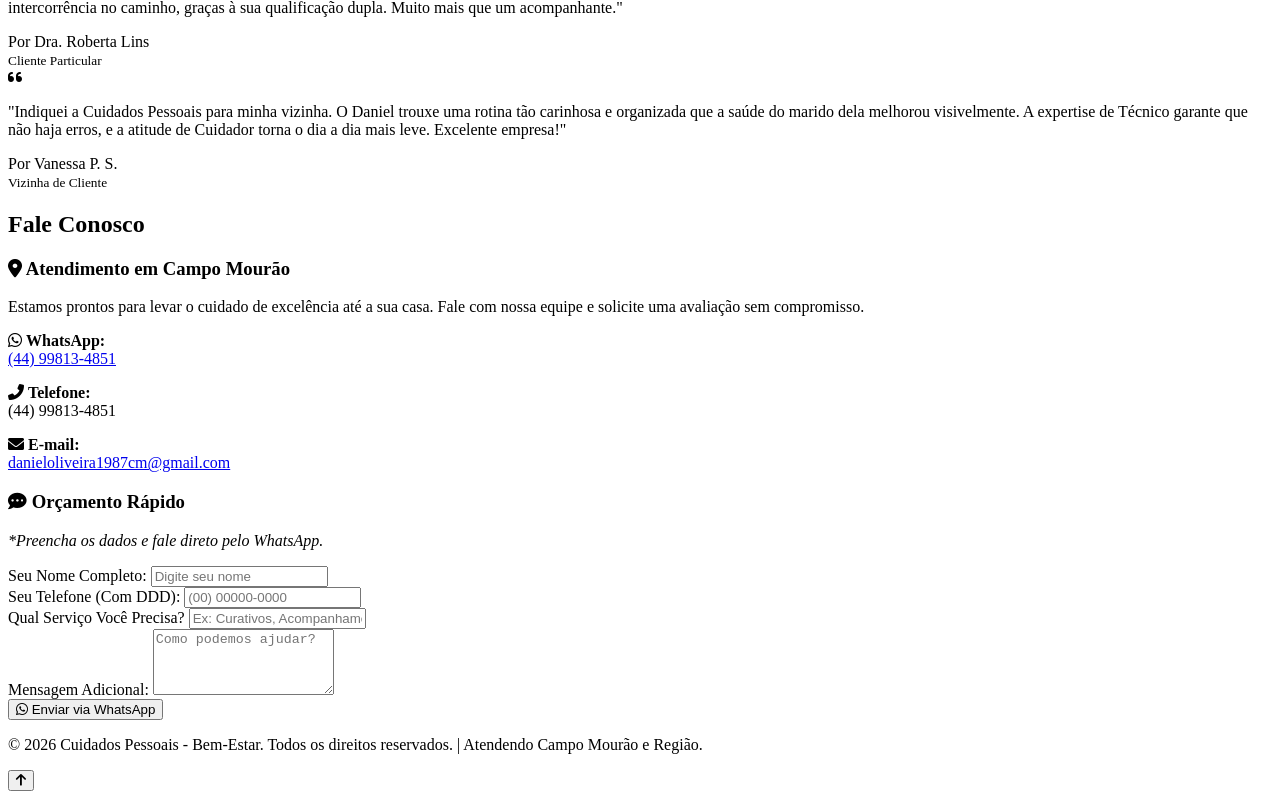
==== commit bfd8c1b5: "Update print statement from 'Hello' to 'Goodbye'" ====
--- a/index.html
+++ b/index.html
@@ -13,737 +13,7 @@
     
     <link rel="stylesheet" href="https://cdnjs.cloudflare.com/ajax/libs/font-awesome/6.0.0-beta3/css/all.min.css">
     
-    <style>
-        /* =================================
-           CSS (O DESIGN PROFISSIONAL)
-           ================================= */
-        
-        /* Paleta de Cores */
-        :root {
-            --primary-color: #006699;
-            --secondary-color: #A8DADC;
-            --background-light: #F7F7F7;
-            --accent-color: #FFC300;
-            --text-dark: #333;
-            --text-light: #555;
-        }
-
-        /* Reset Básico */
-        * {
-            margin: 0;
-            padding: 0;
-            box-sizing: border-box;
-        }
-
-        body {
-            font-family: 'Open Sans', sans-serif;
-            line-height: 1.7;
-            color: var(--text-dark);
-            background-color: var(--background-light);
-        }
-        
-        html {
-            scroll-behavior: smooth; /* Rolagem suave global */
-        }
-
-        .container {
-            max-width: 1200px;
-            margin: 0 auto;
-            padding: 0 20px;
-        }
-
-        /* Cabeçalho */
-        header {
-            background-color: var(--primary-color);
-            color: white;
-            padding: 10px 0; /* Um pouco menos de padding para acomodar o logo */
-            position: sticky;
-            top: 0;
-            z-index: 1000;
-            box-shadow: 0 2px 10px rgba(0,0,0,0.1);
-        }
-
-        header .container {
-            display: flex;
-            justify-content: space-between;
-            align-items: center;
-        }
-        
-        /* Logo da Empresa */
-        .logo-container a {
-            display: flex;
-            align-items: center;
-            text-decoration: none;
-            color: white;
-        }
-        
-        .logo {
-            height: 60px; /* Altura do logo */
-            width: auto;
-            margin-right: 15px;
-            border-radius: 8px; /* O logo tem cantos arredondados */
-        }
-        
-        header h1 {
-            font-family: 'Montserrat', sans-serif;
-            font-size: 1.8em;
-            font-weight: 700;
-            margin: 0;
-        }
-
-        /* Navegação Desktop */
-        .desktop-nav ul {
-            list-style: none;
-            display: flex;
-            margin: 0;
-            padding: 0;
-        }
-
-        .desktop-nav ul li {
-            margin-left: 30px;
-        }
-
-        .desktop-nav ul li a {
-            color: white;
-            text-decoration: none;
-            font-family: 'Montserrat', sans-serif;
-            font-weight: 600;
-            transition: color 0.3s ease;
-            padding: 5px 0;
-        }
-
-        .desktop-nav ul li a:hover,
-        .desktop-nav ul li a.active {
-            color: var(--accent-color);
-            border-bottom: 2px solid var(--accent-color);
-        }
-        
-        /* Menu Hambúrguer (Ícone) */
-        .hamburger-menu {
-            display: none; /* Escondido no desktop */
-            font-size: 1.8em;
-            color: white;
-            cursor: pointer;
-            background: none;
-            border: none;
-        }
-        
-        /* Navegação Mobile (Menu Lateral) */
-        .mobile-nav {
-            display: none; /* Escondido por padrão, ativado pelo JS E CSS */
-            position: fixed;
-            top: 0;
-            right: -100%; /* Começa fora da tela */
-            width: 80%;
-            max-width: 300px;
-            height: 100vh;
-            background-color: var(--primary-color);
-            box-shadow: -5px 0 15px rgba(0,0,0,0.2);
-            z-index: 2000;
-            transition: right 0.4s ease-in-out;
-            padding: 40px 20px;
-        }
-        
-        .mobile-nav.active {
-            right: 0; /* Entra na tela */
-        }
-        
-        .mobile-nav .close-menu {
-            position: absolute;
-            top: 20px;
-            right: 20px;
-            font-size: 2em;
-            color: white;
-            background: none;
-            border: none;
-            cursor: pointer;
-        }
-
-        .mobile-nav ul {
-            list-style: none; /* Garante que a lista não tenha marcadores */
-            flex-direction: column;
-            align-items: flex-start;
-            padding-top: 40px;
-        }
-        
-        .mobile-nav ul li {
-            margin: 15px 0;
-            width: 100%;
-        }
-        
-        .mobile-nav ul li a {
-            color: white; /* Garante a cor do link */
-            text-decoration: none; /* Garante que não tenha sublinhado */
-            font-family: 'Montserrat', sans-serif; /* Garante a fonte */
-            font-size: 1.3em;
-            width: 100%;
-            display: flex;
-            align-items: center;
-            gap: 15px;
-        }
-        
-        .mobile-nav ul li a i {
-            width: 25px;
-            text-align: center;
-            color: var(--accent-color);
-        }
-        
-        /* Fundo escuro quando o menu está aberto */
-        .overlay {
-            display: none;
-            position: fixed;
-            top: 0;
-            left: 0;
-            width: 100%;
-            height: 100%;
-            background-color: rgba(0,0,0,0.5);
-            z-index: 1999;
-            opacity: 0;
-            transition: opacity 0.4s ease;
-        }
-        
-        .overlay.active {
-            display: block;
-            opacity: 1;
-        }
-
-        /* Banner Principal (Home) */
-        #home {
-            background: linear-gradient(to right, var(--secondary-color), var(--primary-color) 70%);
-            color: white;
-            text-align: center;
-            padding: 100px 20px;
-            display: flex;
-            align-items: center;
-            justify-content: center;
-            min-height: 60vh;
-            position: relative;
-            overflow: hidden;
-        }
-
-        #home::before {
-            content: '';
-            position: absolute;
-            top: 0;
-            left: 0;
-            width: 100%;
-            height: 100%;
-            background: rgba(0, 0, 0, 0.1);
-            z-index: 1;
-        }
-
-        #home .banner-content {
-            position: relative;
-            z-index: 2;
-            max-width: 800px;
-        }
-
-        #home h1 {
-            font-family: 'Montserrat', sans-serif;
-            font-size: 3.5em;
-            font-weight: 700;
-            margin-bottom: 20px;
-            line-height: 1.2;
-        }
-
-        #home p {
-            font-size: 1.3em;
-            margin-bottom: 40px;
-            font-weight: 400;
-            color: rgba(255, 255, 255, 0.9);
-        }
-
-        .cta-button {
-            background-color: var(--accent-color);
-            color: var(--primary-color);
-            padding: 18px 40px;
-            text-decoration: none;
-            border-radius: 50px;
-            font-family: 'Montserrat', sans-serif;
-            font-weight: 700;
-            font-size: 1.1em;
-            transition: background-color 0.3s ease, transform 0.3s ease;
-            display: inline-flex;
-            align-items: center;
-            gap: 10px;
-            box-shadow: 0 4px 15px rgba(0,0,0,0.2);
-            border: none;
-            cursor: pointer;
-        }
-
-        .cta-button:hover {
-            background-color: #e6b300;
-            transform: translateY(-3px);
-        }
-
-        /* Seções Gerais */
-        .section {
-            padding: 80px 0;
-            text-align: center;
-        }
-
-        .section:nth-of-type(even) {
-            background-color: white;
-        }
-
-        .section h2 {
-            font-family: 'Montserrat', sans-serif;
-            font-size: 2.5em;
-            color: var(--primary-color);
-            margin-bottom: 60px;
-            position: relative;
-            display: inline-block;
-        }
-
-        .section h2::after {
-            content: '';
-            position: absolute;
-            left: 50%;
-            bottom: -15px;
-            transform: translateX(-50%);
-            width: 80px;
-            height: 4px;
-            background-color: var(--accent-color);
-            border-radius: 2px;
-        }
-
-        /* Quem Somos */
-        #quemsomos .content-wrapper {
-            display: flex;
-            align-items: center;
-            justify-content: space-between;
-            gap: 40px;
-            text-align: left;
-        }
-
-        #quemsomos .text-content {
-            flex: 2;
-            min-width: 300px;
-        }
-
-        #quemsomos .image-content {
-            flex: 1;
-            min-width: 250px;
-            text-align: center;
-        }
-
-        #quemsomos .image-content img {
-            max-width: 100%;
-            height: auto;
-            border-radius: 15px;
-            box-shadow: 0 8px 25px rgba(0,0,0,0.15);
-        }
-
-        #quemsomos h3 {
-            font-family: 'Montserrat', sans-serif;
-            font-size: 1.8em;
-            color: var(--primary-color);
-            margin-top: 40px;
-            margin-bottom: 20px;
-            display: flex;
-            align-items: center;
-            gap: 10px;
-        }
-        
-        #quemsomos h3 i {
-            color: var(--accent-color);
-            font-size: 1.2em;
-        }
-
-        #quemsomos ul {
-            list-style: none;
-            padding: 0;
-            margin-top: 20px;
-        }
-
-        #quemsomos ul li {
-            background-color: white;
-            padding: 15px 20px;
-            margin-bottom: 10px;
-            border-radius: 8px;
-            border-left: 5px solid var(--secondary-color);
-            display: flex;
-            align-items: center;
-            gap: 15px;
-            box-shadow: 0 2px 8px rgba(0,0,0,0.05);
-            font-weight: 600;
-        }
-
-        #quemsomos ul li i {
-            color: var(--primary-color);
-            font-size: 1.3em;
-        }
-        
-        #quemsomos strong {
-            color: var(--primary-color);
-            font-weight: 700;
-        }
-
-        /* Nossos Serviços */
-        #servicos .service-category {
-            margin-bottom: 60px;
-        }
-        
-        #servicos h3 {
-            font-family: 'Montserrat', sans-serif;
-            font-size: 2em;
-            color: var(--primary-color);
-            margin-bottom: 30px;
-            display: flex;
-            align-items: center;
-            justify-content: center;
-            gap: 15px;
-        }
-
-        #servicos h3 i {
-            color: var(--accent-color);
-            font-size: 1.1em;
-        }
-
-        #servicos .service-grid {
-            display: grid;
-            grid-template-columns: repeat(auto-fit, minmax(280px, 1fr));
-            gap: 30px;
-            text-align: left;
-        }
-
-        #servicos .service-item {
-            background-color: white;
-            padding: 30px;
-            border-radius: 12px;
-            box-shadow: 0 5px 20px rgba(0,0,0,0.08);
-            transition: transform 0.3s ease, box-shadow 0.3s ease;
-            border-top: 5px solid var(--primary-color);
-        }
-
-        #servicos .service-item:hover {
-            transform: translateY(-8px);
-            box-shadow: 0 10px 30px rgba(0,0,0,0.15);
-        }
-
-        #servicos .service-item i {
-            font-size: 3em;
-            color: var(--primary-color);
-            margin-bottom: 20px;
-        }
-
-        #servicos .service-item h4 {
-            font-family: 'Montserrat', sans-serif;
-            font-size: 1.4em;
-            color: var(--primary-color);
-            margin-bottom: 15px;
-        }
-
-        /* Depoimentos */
-        #depoimentos {
-            background-color: var(--secondary-color);
-            color: var(--text-dark);
-        }
-
-        #depoimentos .intro-text {
-            font-size: 1.2em;
-            margin-bottom: 60px;
-            max-width: 800px;
-            margin-left: auto;
-            margin-right: auto;
-            color: var(--primary-color);
-            font-style: italic;
-        }
-
-        #depoimentos .depoimento-grid {
-            display: grid;
-            grid-template-columns: repeat(auto-fit, minmax(300px, 1fr));
-            gap: 30px;
-        }
-
-        .depoimento-card {
-            background-color: white;
-            padding: 30px;
-            border-radius: 12px;
-            box-shadow: 0 5px 20px rgba(0,0,0,0.1);
-            text-align: left;
-            position: relative;
-            border-top: 5px solid var(--accent-color);
-        }
-        
-        .depoimento-card i.quote-icon {
-            position: absolute;
-            top: 20px;
-            left: 20px;
-            font-size: 2.5em;
-            color: rgba(0,0,0,0.08);
-        }
-
-        .depoimento-card p {
-            font-style: italic;
-            margin-bottom: 20px;
-            font-size: 1.1em;
-            position: relative;
-            z-index: 1;
-        }
-
-        .depoimento-card .author {
-            font-weight: 700;
-            color: var(--primary-color);
-            font-family: 'Montserrat', sans-serif;
-            margin-top: 15px;
-            display: block;
-        }
-
-        /* Contato */
-        #contato .contact-content {
-            display: flex;
-            justify-content: center;
-            gap: 60px;
-            flex-wrap: wrap;
-            text-align: left;
-        }
-
-        #contato .contact-info,
-        #contato .contact-form {
-            flex: 1;
-            min-width: 300px;
-            max-width: 500px;
-        }
-        
-        #contato h3 {
-            font-family: 'Montserrat', sans-serif;
-            font-size: 1.8em;
-            color: var(--primary-color);
-            margin-bottom: 25px;
-            display: flex;
-            align-items: center;
-            gap: 10px;
-        }
-
-        #contato h3 i {
-            color: var(--accent-color);
-            font-size: 1.2em;
-        }
-        
-        #contato .contact-info p {
-            margin-bottom: 15px;
-            display: flex;
-            align-items: center;
-            gap: 10px;
-            font-size: 1.1em;
-        }
-
-        #contato .contact-info p a {
-            color: var(--text-dark);
-            text-decoration: none;
-            font-weight: 600;
-            transition: color 0.3s ease;
-        }
-        
-        #contato .contact-info p a:hover {
-            color: var(--primary-color);
-        }
-
-        #contato .contact-info p i {
-            color: var(--primary-color);
-            font-size: 1.2em;
-        }
-
-        #contato form {
-            background-color: white;
-            padding: 40px;
-            border-radius: 12px;
-            box-shadow: 0 5px 20px rgba(0,0,0,0.1);
-        }
-
-        #contato form label {
-            display: block;
-            margin-bottom: 8px;
-            font-weight: 600;
-            color: var(--text-dark);
-        }
-
-        #contato form input[type="text"],
-        #contato form input[type="tel"],
-        #contato form input[type="email"],
-        #contato form textarea {
-            width: 100%;
-            padding: 12px;
-            margin-bottom: 20px;
-            border: 1px solid #ddd;
-            border-radius: 8px;
-            font-size: 1em;
-            font-family: 'Open Sans', sans-serif;
-        }
-
-        #contato form textarea {
-            resize: vertical;
-            min-height: 100px;
-        }
-
-        #contato form button {
-            background-color: var(--primary-color);
-            color: white;
-            padding: 15px 30px;
-            border: none;
-            border-radius: 50px;
-            font-family: 'Montserrat', sans-serif;
-            font-weight: 700;
-            font-size: 1.1em;
-            cursor: pointer;
-            transition: background-color 0.3s ease;
-            width: auto;
-            display: block;
-            margin: 0 auto;
-        }
-
-        #contato form button:hover {
-            background-color: #004d73;
-        }
-
-        /* Rodapé */
-        footer {
-            background-color: var(--primary-color);
-            color: white;
-            text-align: center;
-            padding: 30px 20px;
-            margin-top: 60px;
-            font-size: 0.9em;
-        }
-        
-        .footer-credit {
-            font-size: 0.8em;
-            opacity: 0.7;
-            margin-top: 10px;
-        }
-        
-        /* Botão Voltar ao Topo */
-        #scrollTopButton {
-            display: none; /* Escondido por padrão */
-            position: fixed;
-            bottom: 20px;
-            right: 20px;
-            z-index: 100;
-            background-color: var(--primary-color);
-            color: white;
-            border: none;
-            border-radius: 50%;
-            width: 50px;
-            height: 50px;
-            font-size: 1.2em;
-            cursor: pointer;
-            box-shadow: 0 4px 10px rgba(0,0,0,0.2);
-            transition: opacity 0.3s, visibility 0.3s;
-            opacity: 0;
-            visibility: hidden;
-        }
-        
-        #scrollTopButton.visible {
-            display: block;
-            opacity: 1;
-            visibility: visible;
-        }
-        
-        #scrollTopButton:hover {
-            background-color: #004d73;
-        }
-
-        /* =================================
-           RESPONSIVIDADE (TABLET E CELULAR)
-           ================================= */
-        
-        /* Tablet (Médio) - ATIVA O MENU HAMBÚRGUER */
-        @media (max-width: 1024px) {
-            
-            .desktop-nav {
-                display: none; /* Esconde menu de computador */
-            }
-            .hamburger-menu {
-                display: block; /* Mostra ícone hambúrguer */
-            }
-            .mobile-nav {
-                display: block; /* Permite que o menu lateral funcione */
-            }
-            
-            #home h1 {
-                font-size: 3em;
-            }
-            
-            #quemsomos .content-wrapper {
-                flex-direction: column;
-                gap: 40px;
-            }
-            #quemsomos .text-content,
-            #quemsomos .image-content {
-                min-width: unset;
-                width: 100%;
-                max-width: 500px; /* Evita que a imagem fique gigante */
-            }
-            
-            #servicos .service-grid {
-                /* Força 2 colunas no tablet */
-                grid-template-columns: repeat(2, 1fr);
-            }
-            
-            #contato .contact-content {
-                flex-direction: column;
-                gap: 50px;
-            }
-            #contato .contact-info,
-            #contato .contact-form {
-                min-width: unset;
-                width: 100%;
-            }
-        }
-        
-        /* Celular (Pequeno) */
-        @media (max-width: 768px) {
-            header .container {
-                flex-wrap: nowrap; /* Impede que o logo quebre linha */
-            }
-
-            #home {
-                padding: 80px 20px;
-                min-height: 50vh;
-            }
-            #home h1 {
-                font-size: 2.5em;
-            }
-            #home p {
-                font-size: 1em;
-            }
-
-            .section {
-                padding: 60px 0;
-            }
-            .section h2 {
-                font-size: 2em;
-            }
-
-            #servicos .service-grid,
-            #depoimentos .depoimento-grid {
-                /* Força 1 coluna no celular */
-                grid-template-columns: 1fr;
-            }
-        }
-        
-        /* Celular (Muito Pequeno) */
-        @media (max-width: 480px) {
-            .logo {
-                height: 45px; /* Diminui o logo */
-            }
-            header h1 {
-                font-size: 1.4em; /* Diminui o nome da empresa */
-            }
-        
-            #home h1 {
-                font-size: 2em;
-            }
-            .cta-button {
-                padding: 12px 25px;
-                font-size: 1em;
-            }
-            .section h2 {
-                font-size: 1.8em;
-            }
-        }
-    </style>
+    <link rel="stylesheet" href="style.css">
 </head>
 <body>
 
@@ -751,7 +21,7 @@
         <div class="container">
             <div class="logo-container">
                 <a href="#home">
-                    <img src="image.png" alt="Cuidados Pessoais - Bem-Estar Logo" class="logo">
+                    <img src="image.png" alt="Cuidados Pessoais - Bem-Estar Logo" class="logo" onerror="this.style.display='none'">
                     <h1>Cuidados Pessoais</h1>
                 </a>
             </div>
@@ -790,39 +60,43 @@
             <h1>Cuidado Domiciliar com Segurança e Carinho.</h1>
             <p>Nossa equipe une a segurança técnica da enfermagem ao cuidado humanizado que sua família merece. Tranquilidade para você, bem-estar para quem você ama em Campo Mourão e Região.</p>
             <a href="https://wa.me/5544998134851?text=Ol%C3%A1!%20Vim%20pelo%20site%20da%20Cuidados%20Pessoais%20e%20gostaria%20de%20agendar%20uma%20avalia%C3%A7%C3%A3o%20gratuita." target="_blank" class="cta-button">
-                <i class="fab fa-whatsapp"></i> Agende sua Avaliação Gratuita!
+                <i class="fab fa-whatsapp"></i> Agende sua Avaliação Gratuita
             </a>
         </div>
     </section>
 
     <section id="quemsomos" class="section">
         <div class="container">
-            <h2>💖 Sobre a Cuidados Pessoais</h2>
+            <div class="section-head">
+                <h2>Sobre a Cuidados Pessoais</h2>
+                <div class="divider"></div>
+            </div>
             <div class="content-wrapper">
                 <div class="text-content">
                     <h3><i class="fas fa-heartbeat"></i> Nossa Filosofia: Cuidado e Carinho</h3>
-                    <p>A **Cuidados Pessoais** nasceu da missão de oferecer um serviço de saúde domiciliar que vai além do técnico: é um cuidado feito <strong>com amor e carinho</strong>. Entendemos que delegar a saúde de um familiar é um ato de confiança profunda, e é por isso que nossa equipe se dedica a cada paciente como se fosse da nossa própria família.</p>
+                    <p>A <strong>Cuidados Pessoais</strong> nasceu da missão de oferecer um serviço de saúde domiciliar que vai além do técnico: é um cuidado feito <strong>com amor e carinho</strong>. Entendemos que delegar a saúde de um familiar é um ato de confiança profunda, e é por isso que nossa equipe se dedica a cada paciente como se fosse da nossa própria família.</p>
 
                     <h3><i class="fas fa-shield-alt"></i> Nosso Diferencial: Qualificação Técnica</h3>
-                    <p>Nosso maior diferencial é a <strong>segurança</strong>. Contamos com o profissional **Daniel de Oliveira da Costa**, que possui a dupla qualificação de:</p>
+                    <p>Nosso maior diferencial é a <strong>segurança</strong>. Contamos com o profissional <strong>Daniel de Oliveira da Costa</strong>, que possui a dupla qualificação de:</p>
                     <ul>
-                        <li><i class="fas fa-user-nurse"></i> <strong>🎓 Cuidador Certificado:</strong> Dedicação total às necessidades básicas, rotina, higiene, conforto e companhia afetiva.</li>
-                        <li><i class="fas fa-stethoscope"></i> <strong>🩺 Técnico de Enfermagem:</strong> Capacidade para realizar procedimentos técnicos com precisão e segurança, garantindo a supervisão correta da saúde do paciente.</li>
+                        <li><i class="fas fa-user-nurse"></i> <strong>Cuidador Certificado:</strong> Dedicação total às necessidades básicas, rotina, higiene, conforto e companhia afetiva.</li>
+                        <li><i class="fas fa-stethoscope"></i> <strong>Técnico de Enfermagem:</strong> Capacidade para realizar procedimentos técnicos com precisão e segurança, garantindo a supervisão correta da saúde do paciente.</li>
                     </ul>
-                    <p><strong>O resultado?</strong> Uma assistência completa que proporciona bem-estar físico e emocional, com a certeza de que qualquer intercorrência será tratada com o conhecimento técnico necessário.</p>
+                    <p class="highlight-text"><strong>O resultado?</strong> Uma assistência completa que proporciona bem-estar físico e emocional, com a certeza de que qualquer intercorrência será tratada com o conhecimento técnico necessário.</p>
                 </div>
                 <div class="image-content">
-                    
-                    <img src="https://via.placeholder.com/400x500?text=Foto+Profissional+Daniel" alt="Daniel de Oliveira Costa - Técnico de Enfermagem da Cuidados Pessoais">
-                
-                </div>
-            </div>
-        </div>
-    </section>
-
-    <section id="servicos" class="section">
-        <div class="container">
-            <h2>💙 NOSSOS SERVIÇOS: Saúde Domiciliar Completa</h2>
+                    <img src="https://images.unsplash.com/photo-1579684385127-1ef15d508118?ixlib=rb-4.0.3&auto=format&fit=crop&w=600&q=80" alt="Profissional da Saúde - Cuidados Pessoais">
+                </div>
+            </div>
+        </div>
+    </section>
+
+    <section id="servicos" class="section section-alt">
+        <div class="container">
+            <div class="section-head">
+                <h2>Saúde Domiciliar Completa</h2>
+                <div class="divider"></div>
+            </div>
 
             <div class="service-category">
                 <h3><i class="fas fa-hand-holding-medical"></i> Cuidados Humanizados e de Rotina</h3>
@@ -880,75 +154,96 @@
 
     <section id="depoimentos" class="section">
         <div class="container">
-            <h2>🗣️ O que dizem sobre nossos serviços</h2>
+            <div class="section-head">
+                <h2>O que dizem sobre nossos serviços</h2>
+                <div class="divider"></div>
+            </div>
             <p class="intro-text">"A satisfação de nossos clientes e o sorriso de seus familiares são a nossa maior recompensa. Nada é mais poderoso do que a experiência de quem já recebeu nossos cuidados."</p>
 
             <div class="depoimento-grid">
                 <div class="depoimento-card">
                     <i class="fas fa-quote-left quote-icon"></i>
                     <p>"Contratei a Cuidados Pessoais e fomos atendidos pelo Daniel. A segurança de saber que ele tem a formação de Técnico de Enfermagem é essencial para nós, pois ele controla a glicemia e administra as medicações injetáveis com total precisão. Além disso, a paciência e o carinho dele são inestimáveis."</p>
-                    <span class="author">Por Ana Paula S. (Esposa do Sr. Ricardo)</span>
+                    <span class="author">Por Ana Paula S.<br><small>Esposa do Sr. Ricardo</small></span>
                 </div>
 
                 <div class="depoimento-card">
                     <i class="fas fa-quote-left quote-icon"></i>
                     <p>"Minha mãe precisou de cuidados complexos após uma cirurgia. O Daniel, da Cuidados Pessoais, uniu o melhor dos dois mundos: ele faz a troca do curativo com técnica impecável e ainda oferece o suporte emocional necessário. Um serviço excelente, feito com amor, que acelerou a recuperação dela."</p>
-                    <span class="author">Por Família Oliveira (Filho da Dona Cleusa)</span>
+                    <span class="author">Por Família Oliveira<br><small>Filho da Dona Cleusa</small></span>
                 </div>
 
                 <div class="depoimento-card">
                     <i class="fas fa-quote-left quote-icon"></i>
                     <p>"A Vó Maria é acamada e precisava de um cuidado muito atencioso. O Daniel é extremamente dedicado na mobilidade e higiene. Saber que um Técnico da Cuidados Pessoais a está acompanhando, checando os sinais vitais diariamente, nos deu uma paz de espírito que não tem preço. Recomendamos!"</p>
-                    <span class="author">Por Pedro H. C. (Neto da Vó Maria)</span>
+                    <span class="author">Por Pedro H. C.<br><small>Neto da Vó Maria</small></span>
                 </div>
                 
                 <div class="depoimento-card">
                     <i class="fas fa-quote-left quote-icon"></i>
                     <p>"Eu precisava de um profissional confiável para levar meu pai às consultas. O Daniel, da Cuidados Pessoais, é pontual, super responsável, e o principal: ele sabe como agir em qualquer intercorrência no caminho, graças à sua qualificação dupla. Muito mais que um acompanhante."</p>
-                    <span class="author">Por Dra. Roberta Lins (Cliente Particular)</span>
+                    <span class="author">Por Dra. Roberta Lins<br><small>Cliente Particular</small></span>
                 </div>
 
                 <div class="depoimento-card">
                     <i class="fas fa-quote-left quote-icon"></i>
                     <p>"Indiquei a Cuidados Pessoais para minha vizinha. O Daniel trouxe uma rotina tão carinhosa e organizada que a saúde do marido dela melhorou visivelmente. A expertise de Técnico garante que não haja erros, e a atitude de Cuidador torna o dia a dia mais leve. Excelente empresa!"</p>
-                    <span class="author">Por Vanessa P. S. (Vizinha de Cliente)</span>
-                </div>
-            </div>
-        </div>
-    </section>
-
-    <section id="contato" class="section">
-        <div class="container">
-            <h2>📞 Fale Conosco</h2>
+                    <span class="author">Por Vanessa P. S.<br><small>Vizinha de Cliente</small></span>
+                </div>
+            </div>
+        </div>
+    </section>
+
+    <section id="contato" class="section section-alt">
+        <div class="container">
+            <div class="section-head">
+                <h2>Fale Conosco</h2>
+                <div class="divider"></div>
+            </div>
 
             <div class="contact-content">
                 <div class="contact-info">
-                    <h3><i class="fas fa-map-marker-alt"></i> Atendimento em Campo Mourão e Região</h3>
-                    <p>Estamos prontos para levar o cuidado de excelência até a sua casa. Fale com nossa equipe e solicite uma avaliação sem compromisso.</p>
-                    <p><i class="fab fa-whatsapp"></i> <strong>WhatsApp:</strong> <a href="https://wa.me/5544998134851?text=Ol%C3%A1!%20Vim%20pelo%20site%20da%20Cuidados%20Pessoais%20e%20gostaria%20de%20agendar%20uma%20avalia%C3%A7%C3%A3o%20gratuita." target="_blank">44 99813-4851</a></p>
-                    <p><i class="fas fa-phone-alt"></i> <strong>Telefone:</strong> 44 99813-4851</p>
-                    <p><i class="fas fa-envelope"></i> <strong>E-mail:</strong> <a href="mailto:danieloliveira1987cm@gmail.com">danieloliveira1987cm@gmail.com</a></p>
+                    <h3><i class="fas fa-map-marker-alt"></i> Atendimento em Campo Mourão</h3>
+                    <p class="mb-4">Estamos prontos para levar o cuidado de excelência até a sua casa. Fale com nossa equipe e solicite uma avaliação sem compromisso.</p>
+                    
+                    <div class="info-card">
+                        <p><i class="fab fa-whatsapp"></i> <strong>WhatsApp:</strong> <br> <a href="https://wa.me/5544998134851?text=Ol%C3%A1!%20Vim%20pelo%20site%20da%20Cuidados%20Pessoais%20e%20gostaria%20de%20agendar%20uma%20avalia%C3%A7%C3%A3o%20gratuita." target="_blank">(44) 99813-4851</a></p>
+                    </div>
+                    <div class="info-card">
+                        <p><i class="fas fa-phone-alt"></i> <strong>Telefone:</strong> <br> (44) 99813-4851</p>
+                    </div>
+                    <div class="info-card">
+                        <p><i class="fas fa-envelope"></i> <strong>E-mail:</strong> <br> <a href="mailto:danieloliveira1987cm@gmail.com">danieloliveira1987cm@gmail.com</a></p>
+                    </div>
                 </div>
 
                 <div class="contact-form">
-                    <h3><i class="fas fa-comment-dots"></i> Solicite um Orçamento Rápido</h3>
-                    <p><em>*Preencha os campos abaixo e clique em enviar para falar direto pelo WhatsApp!</em></p>
-
-                    <form id="whatsapp-form" onsubmit="sendToWhatsApp(event)">
-                        <label for="nome">Seu Nome Completo:</label>
-                        <input type="text" id="nome" name="nome" required>
-
-                        <label for="telefone">Seu Telefone (Com DDD):</label>
-                        <input type="tel" id="telefone" name="telefone" required>
+                    <h3><i class="fas fa-comment-dots"></i> Orçamento Rápido</h3>
+                    <p><em>*Preencha os dados e fale direto pelo WhatsApp.</em></p>
+
+                    <form id="whatsapp-form">
+                        <div class="input-group">
+                            <label for="nome">Seu Nome Completo:</label>
+                            <input type="text" id="nome" name="nome" placeholder="Digite seu nome" required>
+                        </div>
+
+                        <div class="input-group">
+                            <label for="telefone">Seu Telefone (Com DDD):</label>
+                            <input type="tel" id="telefone" name="telefone" placeholder="(00) 00000-0000" required>
+                        </div>
                         
-                        <label for="servico">Qual Serviço Você Precisa?</label>
-                        <input type="text" id="servico" name="servico" placeholder="Ex: Curativos, Acompanhamento...">
-
-                        <label for="mensagem">Mensagem Adicional:</label>
-                        <textarea id="mensagem" name="mensagem" rows="4"></textarea>
-
-                        <button type="submit" class="cta-button" style="background-color: var(--primary-color); color: white; width: 100%;">
-                            <i class="fab fa-whatsapp"></i> Enviar Mensagem via WhatsApp
+                        <div class="input-group">
+                            <label for="servico">Qual Serviço Você Precisa?</label>
+                            <input type="text" id="servico" name="servico" placeholder="Ex: Curativos, Acompanhamento...">
+                        </div>
+
+                        <div class="input-group">
+                            <label for="mensagem">Mensagem Adicional:</label>
+                            <textarea id="mensagem" name="mensagem" rows="4" placeholder="Como podemos ajudar?"></textarea>
+                        </div>
+
+                        <button type="submit" class="cta-button btn-full">
+                            <i class="fab fa-whatsapp"></i> Enviar via WhatsApp
                         </button>
                     </form>
                 </div>
@@ -958,8 +253,7 @@
 
     <footer>
         <div class="container">
-            <p>&copy; 2024 Cuidados Pessoais - Bem-Estar. Todos os direitos reservados. | Atendendo Campo Mourão e Região.</p>
-            <p class="footer-credit">Feito por Kaio Daniel S. Costa</p>
+            <p>&copy; 2026 Cuidados Pessoais - Bem-Estar. Todos os direitos reservados. | Atendendo Campo Mourão e Região.</p>
         </div>
     </footer>
     
@@ -967,92 +261,6 @@
         <i class="fas fa-arrow-up"></i>
     </button>
 
-    <script>
-        
-        // --- Função 1: Enviar Formulário para WhatsApp ---
-        function sendToWhatsApp(event) {
-            event.preventDefault(); // Impede o envio padrão
-            const numeroWhatsApp = '5544998134851';
-            const nome = document.getElementById('nome').value;
-            const telefone = document.getElementById('telefone').value;
-            const servico = document.getElementById('servico').value;
-            const mensagem = document.getElementById('mensagem').value;
-
-            // Mensagem formatada (identificando a empresa)
-            let textoMensagem = 'Assunto: Contato pelo Site (Cuidados Pessoais)\n\n';
-            textoMensagem += `Nome: ${nome}\n`;
-            textoMensagem += `Telefone: ${telefone}\n`;
-            
-            if (servico.trim() !== '') {
-                textoMensagem += `Serviço de Interesse: ${servico}\n\n`;
-            } else {
-                textoMensagem += `\n`;
-            }
-
-            if (mensagem.trim() !== '') {
-                textoMensagem += `Mensagem:\n${mensagem}`;
-            }
-
-            const urlWhatsApp = `https://wa.me/${numeroWhatsApp}?text=${encodeURIComponent(textoMensagem)}`;
-            window.open(urlWhatsApp, '_blank');
-        }
-
-        // --- Função 2: Lógica do Menu Hambúrguer ---
-        document.addEventListener('DOMContentLoaded', () => {
-            const hamburgerIcon = document.getElementById('hamburger-icon');
-            const closeIcon = document.getElementById('close-icon');
-            const mobileMenu = document.getElementById('mobile-menu');
-            const overlay = document.getElementById('overlay');
-            const menuLinks = document.querySelectorAll('.mobile-nav ul li a');
-
-            // Função para abrir o menu
-            function openMenu() {
-                mobileMenu.classList.add('active');
-                overlay.classList.add('active');
-                document.body.style.overflow = 'hidden'; // Impede rolar a página
-            }
-
-            // Função para fechar o menu
-            function closeMenu() {
-                mobileMenu.classList.remove('active');
-                overlay.classList.remove('active');
-                document.body.style.overflow = ''; // Libera a rolagem
-            }
-
-            // Eventos de clique
-            hamburgerIcon.addEventListener('click', openMenu);
-            closeIcon.addEventListener('click', closeMenu);
-            overlay.addEventListener('click', closeMenu);
-
-            // Fechar o menu ao clicar em um link (para navegação na mesma página)
-            menuLinks.forEach(link => {
-                link.addEventListener('click', closeMenu);
-            });
-        });
-        
-        // --- Função 3: Lógica do Botão "Voltar ao Topo" ---
-        document.addEventListener('DOMContentLoaded', () => {
-            const scrollTopButton = document.getElementById('scrollTopButton');
-
-            // Mostrar/Esconder o botão
-            window.onscroll = function() {
-                if (document.body.scrollTop > 100 || document.documentElement.scrollTop > 100) {
-                    scrollTopButton.classList.add('visible');
-                } else {
-                    scrollTopButton.classList.remove('visible');
-                }
-            };
-
-            // Ação de clique para rolar ao topo
-            scrollTopButton.addEventListener('click', () => {
-                window.scrollTo({
-                    top: 0,
-                    behavior: 'smooth'
-                });
-            });
-        });
-        
-    </script>
-
+    <script src="script.js"></script>
 </body>
 </html>
